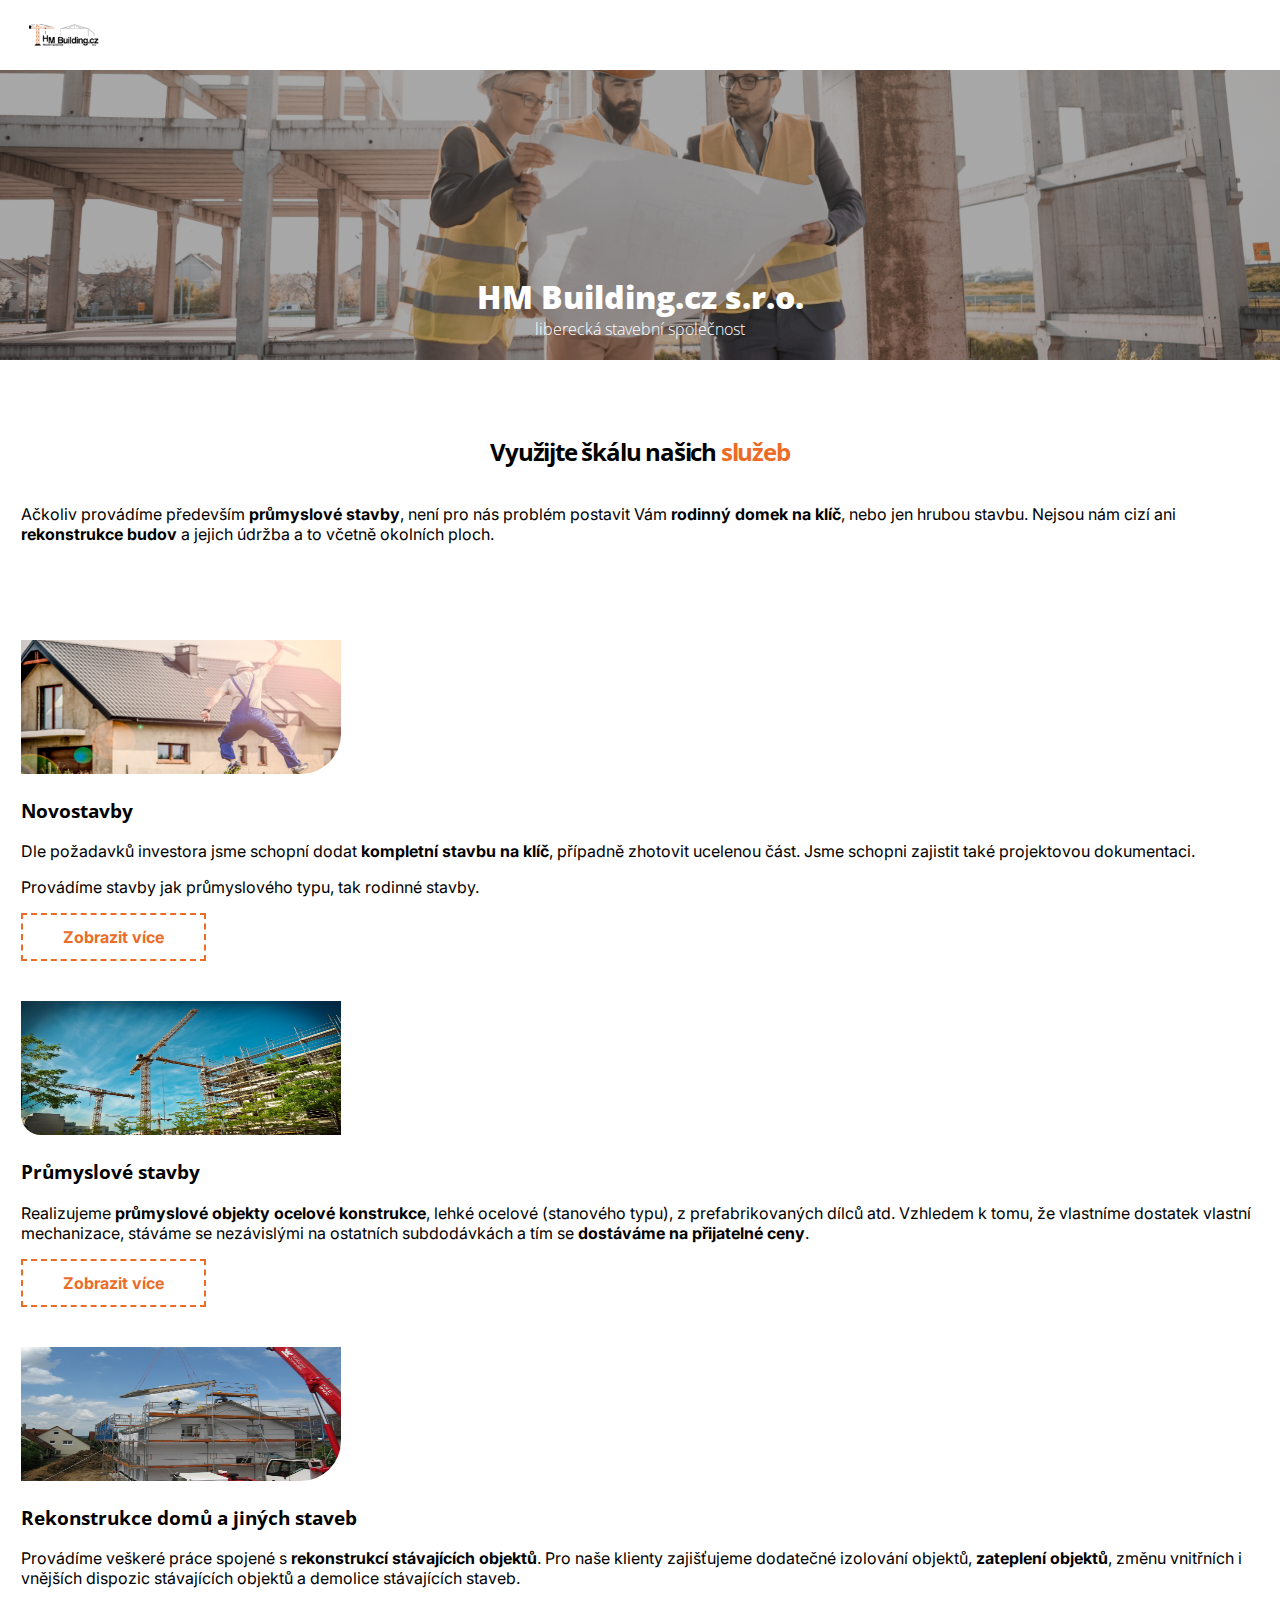
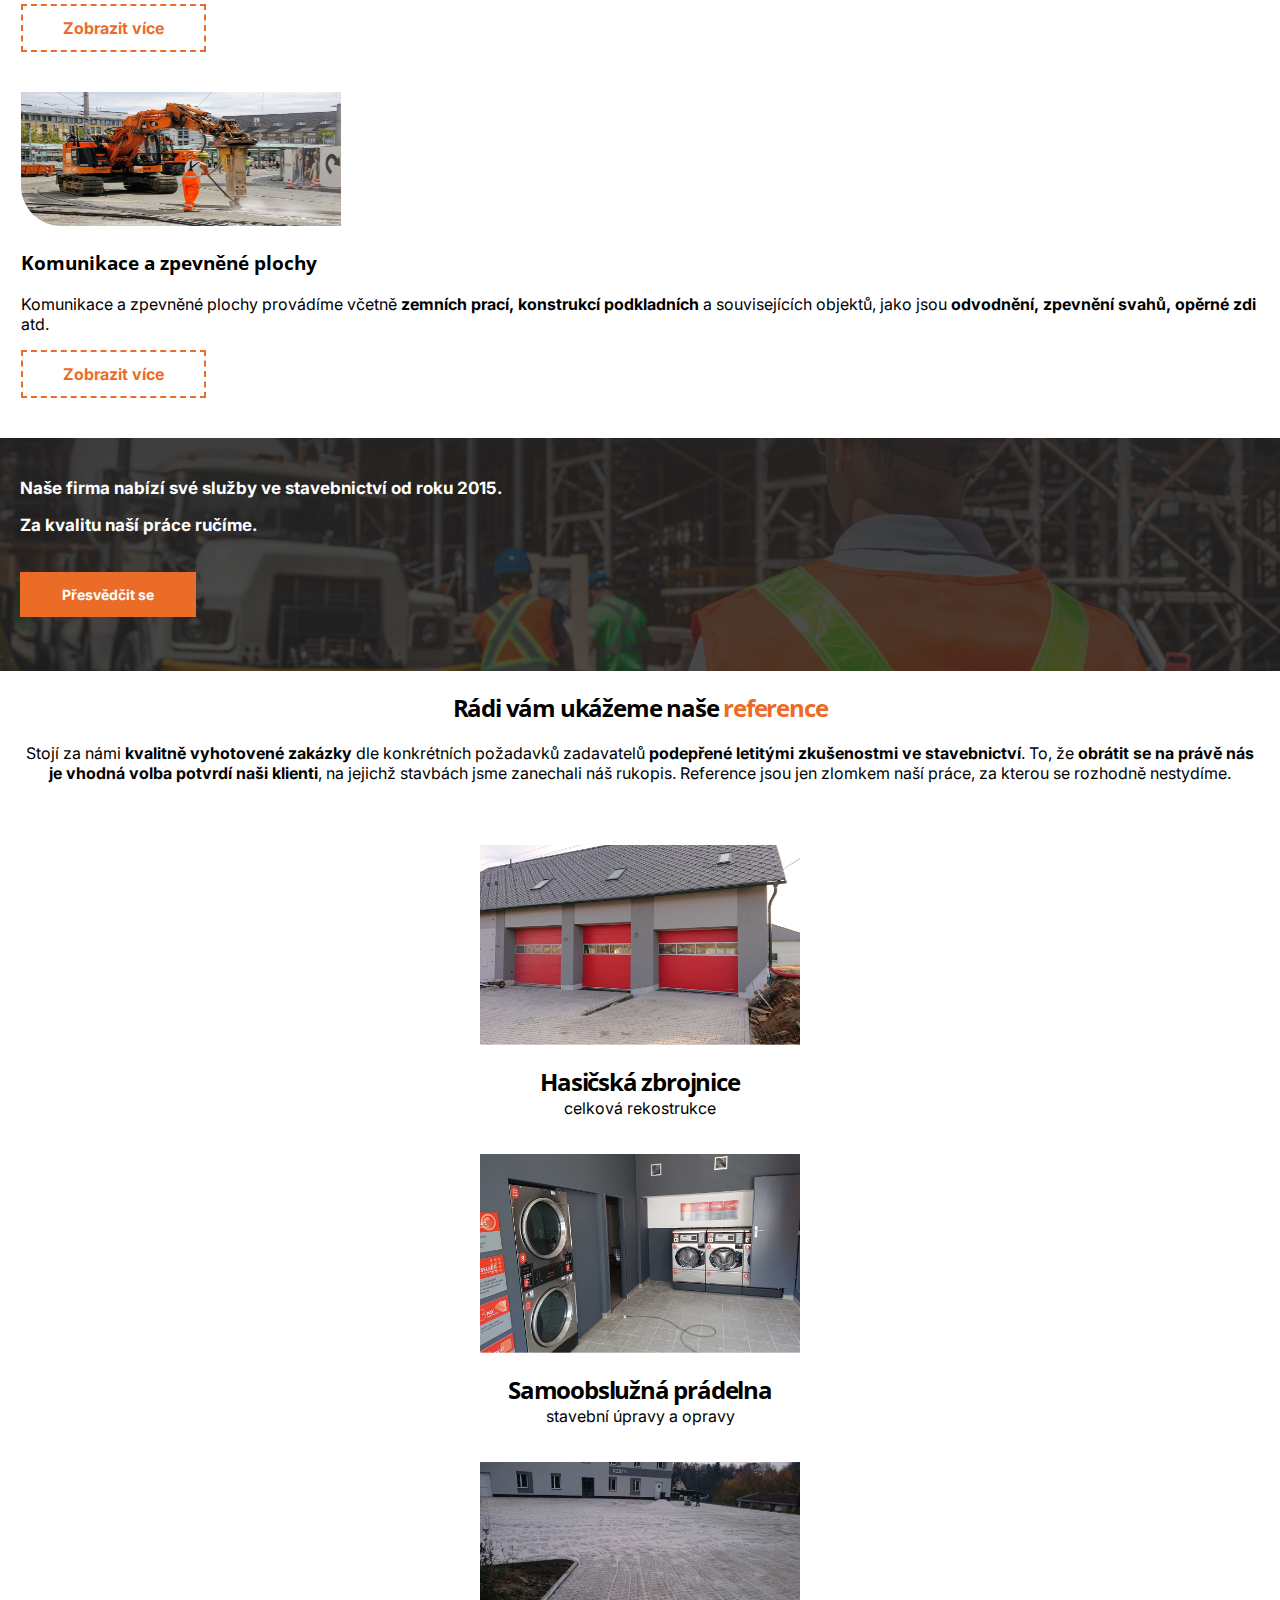
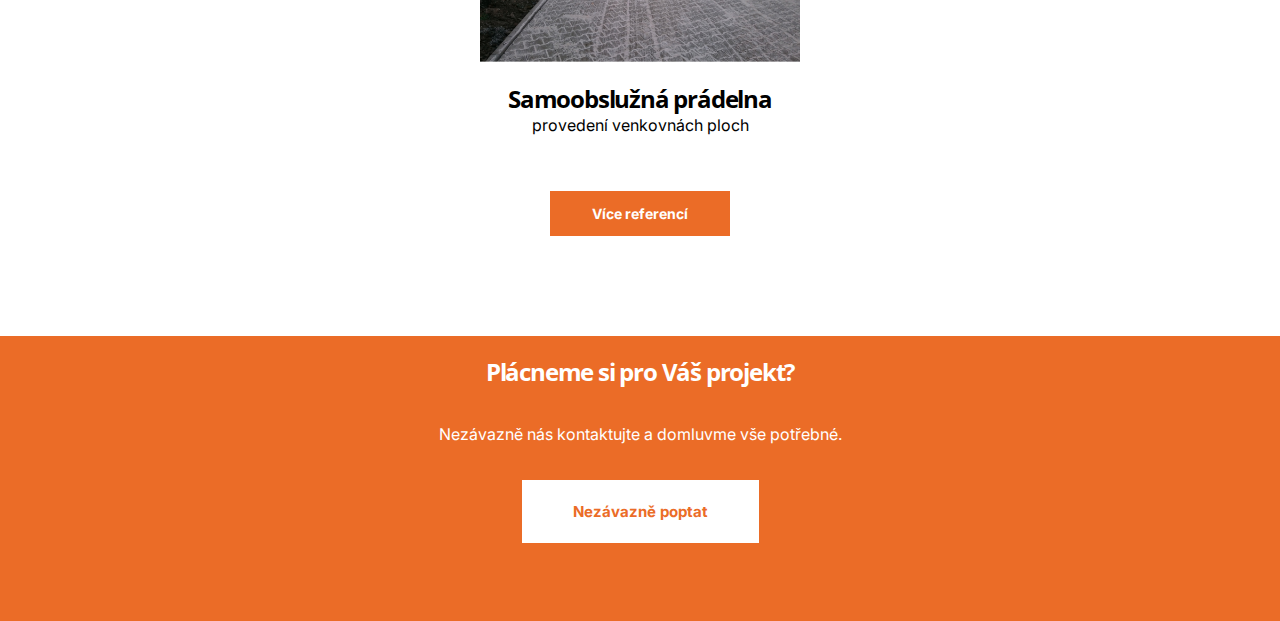
==== index.html @ a20e84b0 "index mobile" ====
<!DOCTYPE html>
<html lang="en">
<head>
    <meta charset="UTF-8">
    <meta http-equiv="X-UA-Compatible" content="IE=edge">
    <meta name="viewport" content="width=device-width, initial-scale=1.0">
    <title>HM Building.cz s.r.o - Domů</title>
    <link rel="preconnect" href="https://fonts.googleapis.com">
    <link rel="preconnect" href="https://fonts.gstatic.com" crossorigin>
    <link href="https://fonts.googleapis.com/css2?family=Inter:wght@400;700&family=Open+Sans:wght@300;400;700;800&display=swap" rel="stylesheet">
    <link rel="stylesheet" href="style/main.css">
</head>
<body>
    <nav class="navbar">
        <ul>
            <li><a href="#">DOMŮ</a></li>
            <li><a href="#">SLUŽBY</a></li>
            <li><a href="#">REFERENCE</a></li>
            <li><a href="#">O NÁS</a></li>
            <li><a href="#">KONTAKT</a></li>
        </ul>
    </nav>
    <header class="home-title">
        <h1>HM Building.cz s.r.o.</h1>
        <p>liberecká stavební společnost</p>
    </header>
    <div class="content-wrapper">
        <div class="introduction">
            <h2>Využijte škálu našich <span style="color:rgba(235, 108, 39, 1)">služeb</h2>
            <p>Ačkoliv provádíme především <strong>průmyslové stavby</strong>, není pro nás problém postavit Vám <strong>rodinný domek na klíč</strong>, nebo jen hrubou stavbu. Nejsou nám cizí ani <strong>rekonstrukce budov</strong> a jejich údržba a to včetně okolních ploch.</p>
        </div>
        <div class="services">
            <div class="services__novostavby">
                <img src="./media/sluzba-novostavby-1200w.jpg" alt="Novostavby">
                <div class="services__text">
                    <h3>Novostavby</h3>
                    <p>Dle požadavků investora jsme schopní dodat <strong>kompletní stavbu na klíč</strong>, případně zhotovit ucelenou část. Jsme schopni zajistit také projektovou dokumentaci.</p>
                    <p>Provádíme stavby jak průmyslového typu, tak rodinné stavby.</p>
                </div>
                <a href="#" class="cta__button--dashed">Zobrazit více</a>
            </div>
            <div class="services__prumyslove">
                <img src="./media/sluzba-prumyslove-stavby-1920w.jpg" alt="Průmyslové stavby">
                <div class="services__text">
                    <h3>Průmyslové stavby</h3>
                    <p>Realizujeme <strong>průmyslové objekty ocelové konstrukce</strong>, lehké ocelové (stanového typu), z prefabrikovaných dílců atd. Vzhledem k tomu, že vlastníme dostatek vlastní mechanizace, stáváme se nezávislými na ostatních subdodávkách a tím se <strong>dostáváme na přijatelné ceny</strong>.</p>
                </div>
                <a href="#" class="cta__button--dashed">Zobrazit více</a>
            </div>
            <div class="services__rekonstrukce">
                <img src="./media/sluzba-rekonstrukce-1920w.jpg" alt="Rekonstrukce domu">
                <div class="services__text">
                    <h3>Rekonstrukce domů a jiných staveb</h3>
                    <p>Provádíme veškeré práce spojené s <strong>rekonstrukcí stávajících objektů</strong>. Pro naše klienty zajišťujeme dodatečné izolování objektů, <strong>zateplení objektů</strong>, změnu vnitřních i vnějších dispozic stávajících objektů a demolice stávajících staveb. </p>
                </div>
                <a href="#" class="cta__button--dashed">Zobrazit více</a>
            </div>
            <div class="services__komunikace">
                <img src="./media/sluzba-komunikace-a-zpevnene-plochy-1200w.jpg" alt="Komunikace">
                <div class="text">
                    <h3>Komunikace a zpevněné plochy</h3>
                    <p>Komunikace a zpevněné plochy provádíme včetně <strong>zemních prací, konstrukcí podkladních</strong> a souvisejících objektů, jako jsou <strong>odvodnění, zpevnění svahů, opěrné zdi</strong> atd.</p>
                </div>
                <a href="#" class="cta__button--dashed">Zobrazit více</a>
            </div>
        </div>
    </div>
    <div class="duvera">
        <p>Naše firma nabízí své služby 
            ve stavebnictví od roku 2015.</p>
        <p>Za kvalitu naší práce ručíme. </p>
        <a href="#" class="cta__button--orange">Přesvědčit se</a>
    </div>
    <div class="reference">
        <div class="reference__text">
            <h2>Rádi vám ukážeme 
                naše <span style="color:rgba(235, 108, 39, 1)">reference</span></h2>
            <p>Stojí za námi <strong>kvalitně vyhotovené zakázky</strong> dle konkrétních požadavků zadavatelů <strong>podepřené letitými zkušenostmi ve stavebnictví</strong>. To, že <strong>obrátit se na právě nás je vhodná volba potvrdí naši klienti</strong>, na jejichž stavbách jsme zanechali náš rukopis. Reference jsou jen zlomkem naší práce, za kterou se rozhodně nestydíme.</p>
        </div>
        <div class="reference__item">
            <img src="./media/reference/reference-hasicska-zbrojnice-600w.jpg" alt="">
            <h2>Hasičská zbrojnice</h2>
            <p>celková rekostrukce</p>
        </div>
        <div class="reference__item">
            <img src="./media/reference/reference-pradelna-600w.jpg" alt="Samoobslužná prádelna">
            <h2>Samoobslužná prádelna</h2>
            <p>stavební úpravy a opravy</p>
        </div>
        <div class="reference__item">
            <img src="./media/reference/reference-plocha-600w.jpg" alt="Venkovní plochy">
            <h2>Samoobslužná prádelna</h2>
            <p>provedení venkovnách ploch</p>
        </div>
        <a href="#" id="btn-reference" class="cta__button--orange">Více referencí</a>
    </div>
    <footer>
        <div class="footer__text">
            <h2>Plácneme si pro Váš projekt?</h2>
            <p>Nezávazně nás kontaktujte a domluvme vše potřebné.</p>
        </div>
        <a href="#" class="cta__button--white">Nezávazně poptat</a>
    </footer>
</body>
</html>
---- style/main.css ----
:root{
    --secondary-color:rgba(235, 108, 39, 1); 
}
body{
    font-family: 'Open Sans', sans-serif;
    margin: 0px;
}
p{
    font-family: 'Inter', sans-serif;
}
h2{
    letter-spacing: -0.05em;
}
nav{
    background: url(../media/logo.png);
    background-repeat: no-repeat;
    background-size: contain;
    position: relative;
    top: 0;
    left: 0;
    right: 0;
    background-color: white;
    margin: 24px 20px 24px 20px;
}

.navbar ul{
    display: flex;
    justify-content: end;
    list-style-type: none;
    margin: 0;
    padding: 0;
}
.navbar ul li a {
    padding-left: 1em;
    display: block;
    text-decoration: none;
    visibility: hidden;
}

.home-title{
    background: linear-gradient(0deg, rgba(36, 36, 36, 0.4), rgba(36, 36, 36, 0.4)), linear-gradient(180deg, rgba(255, 255, 255, 0.1) 0%, rgba(255, 255, 255, 0) 100%), linear-gradient(180deg, #42332A 0%, rgba(255, 255, 255, 0) 100%),url(../media/pageheader-1920w.jpg);
    background-blend-mode: normal, normal, hue, normal;
    background-size: cover;
    background-repeat: no-repeat;
    background-position: center;
    height:270px;
    display: flex;
    justify-content: end;
    align-items: center;
    color: white;
    flex-direction: column;
    padding-bottom: 20px;
}
.home-title >h1{
    font-weight: 800;
    margin:0px;
}
.home-title >p{
    font-family: 'Open Sans', sans-serif;
    font-weight: 300;
    margin:0px;
}
.content-wrapper{
    margin:0 21px 0 21px;
}
.introduction{
    display: flex;
    align-items: center;
    flex-direction: column;
    padding-top:55px;
    padding-bottom:80px;
}
.introduction > h2{
    margin-bottom: 20px;
}
.services > div > img{
    width: 320px;
    height: 134px;
}
.services__novostavby > img{
    border-radius: 0px 0px 40px 0px;
}
.services__prumyslove > img{
    border-radius: 0px 0px 0px 20px;
}
.services__rekonstrukce > img{
    border-radius: 0px 0px 40px 0px;
}
.services__komunikace > img{
    border-radius: 0px 0px 0px 40px;
}
.cta__button--dashed{
    border: 2px dashed var(--secondary-color);
    color: var(--secondary-color);
    font-family:'Inter', sans-serif;
    font-weight: 700;
    display: inline-block;
    text-align: center;
    text-decoration: none;
    padding: 12px 40px;
    margin-bottom: 40px;
}
.duvera{
    background:linear-gradient(0deg, rgba(36, 36, 36, 0.8), rgba(36, 36, 36, 0.8)), linear-gradient(180deg, rgba(66, 51, 42, 0.4) 0%, rgba(255, 255, 255, 0) 100%),url(../media/background-CTAblock-4460w.jpg);
    color: white;
    background-position: center;
    background-repeat: no-repeat;
    background-size: cover;
    height: 190px;
    font-weight: 700;
    padding: 23px 20px 20px 20px;
    font-size: 17px;
}
.reference > div >img{
    width: 320px;
}
.cta__button--orange{
    border: 2px solid var(--secondary-color);
    background-color: var(--secondary-color);
    color: white;
    font-family:'Inter', sans-serif;
    font-weight: 700;
    display: inline-block;
    text-decoration: none;
    padding: 12px 40px;
    margin-bottom: 21px;
    margin-top: 20px;
    font-size:14px;
}
.reference{
    margin:0 21px 0 21px;
    text-align: center;
}
.reference__text{
    margin-bottom: 62px;
}
.reference__item{
    display: flex;
    justify-content: end;
    align-items: center;
    flex-direction: column;
    padding-bottom: 20px;
}
.reference__item >h2{
    margin-bottom: 0px;
}
.reference__item >p{
    margin-top: 0px;
}
#btn-reference{
/*vycentrovat*/
    margin-bottom: 100px;
}
footer{
    background-color: var(--secondary-color);
    color:white;
    height: 285px;
    text-align: center;
}
.footer__text{
    display: flex;
    justify-content: center;
    align-content: center;
    flex-direction: column;
}
.cta__button--white{
    border: 2px solid white;
    background-color: white;
    color: var(--secondary-color);
    font-family:'Inter', sans-serif;
    font-weight: 700;
    display: inline-block;
    text-decoration: none;
    padding: 20px 49px;
    margin-bottom: 21px;
    margin-top: 20px;
    font-size:15px;
}
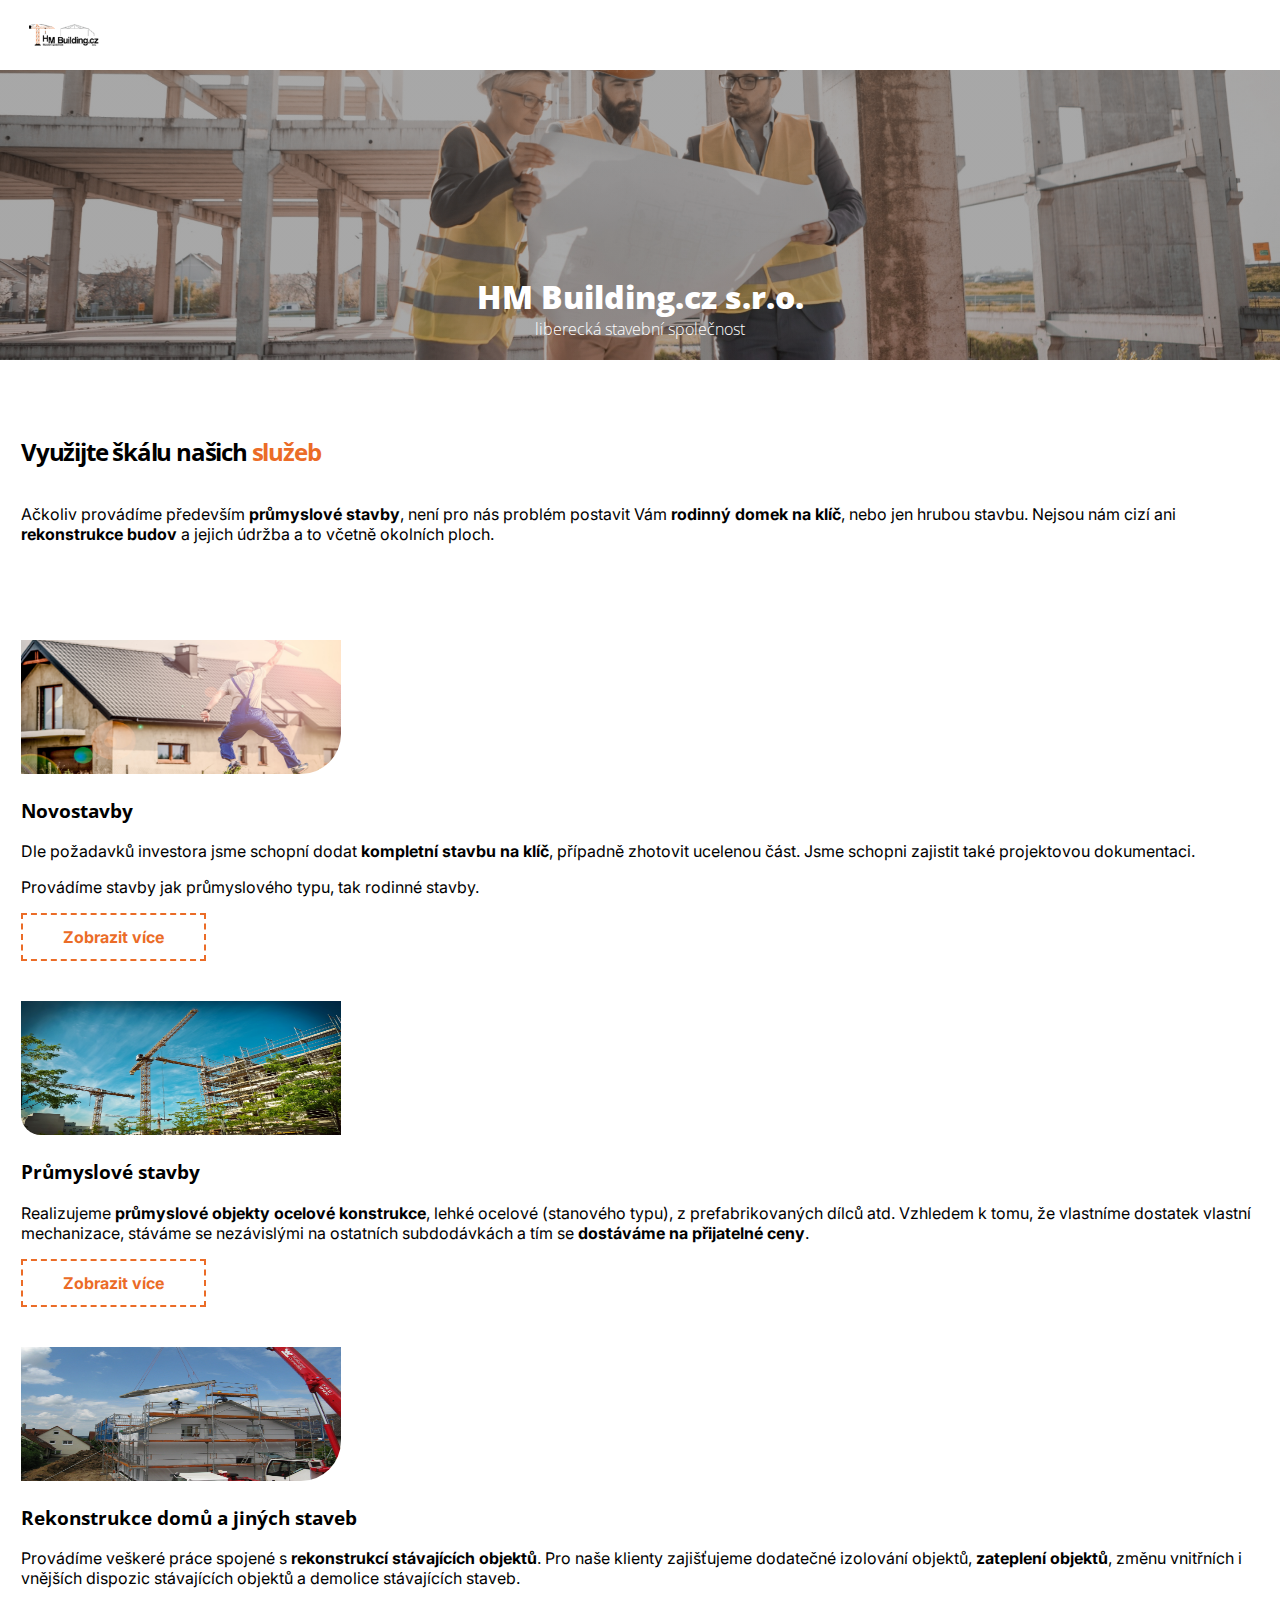
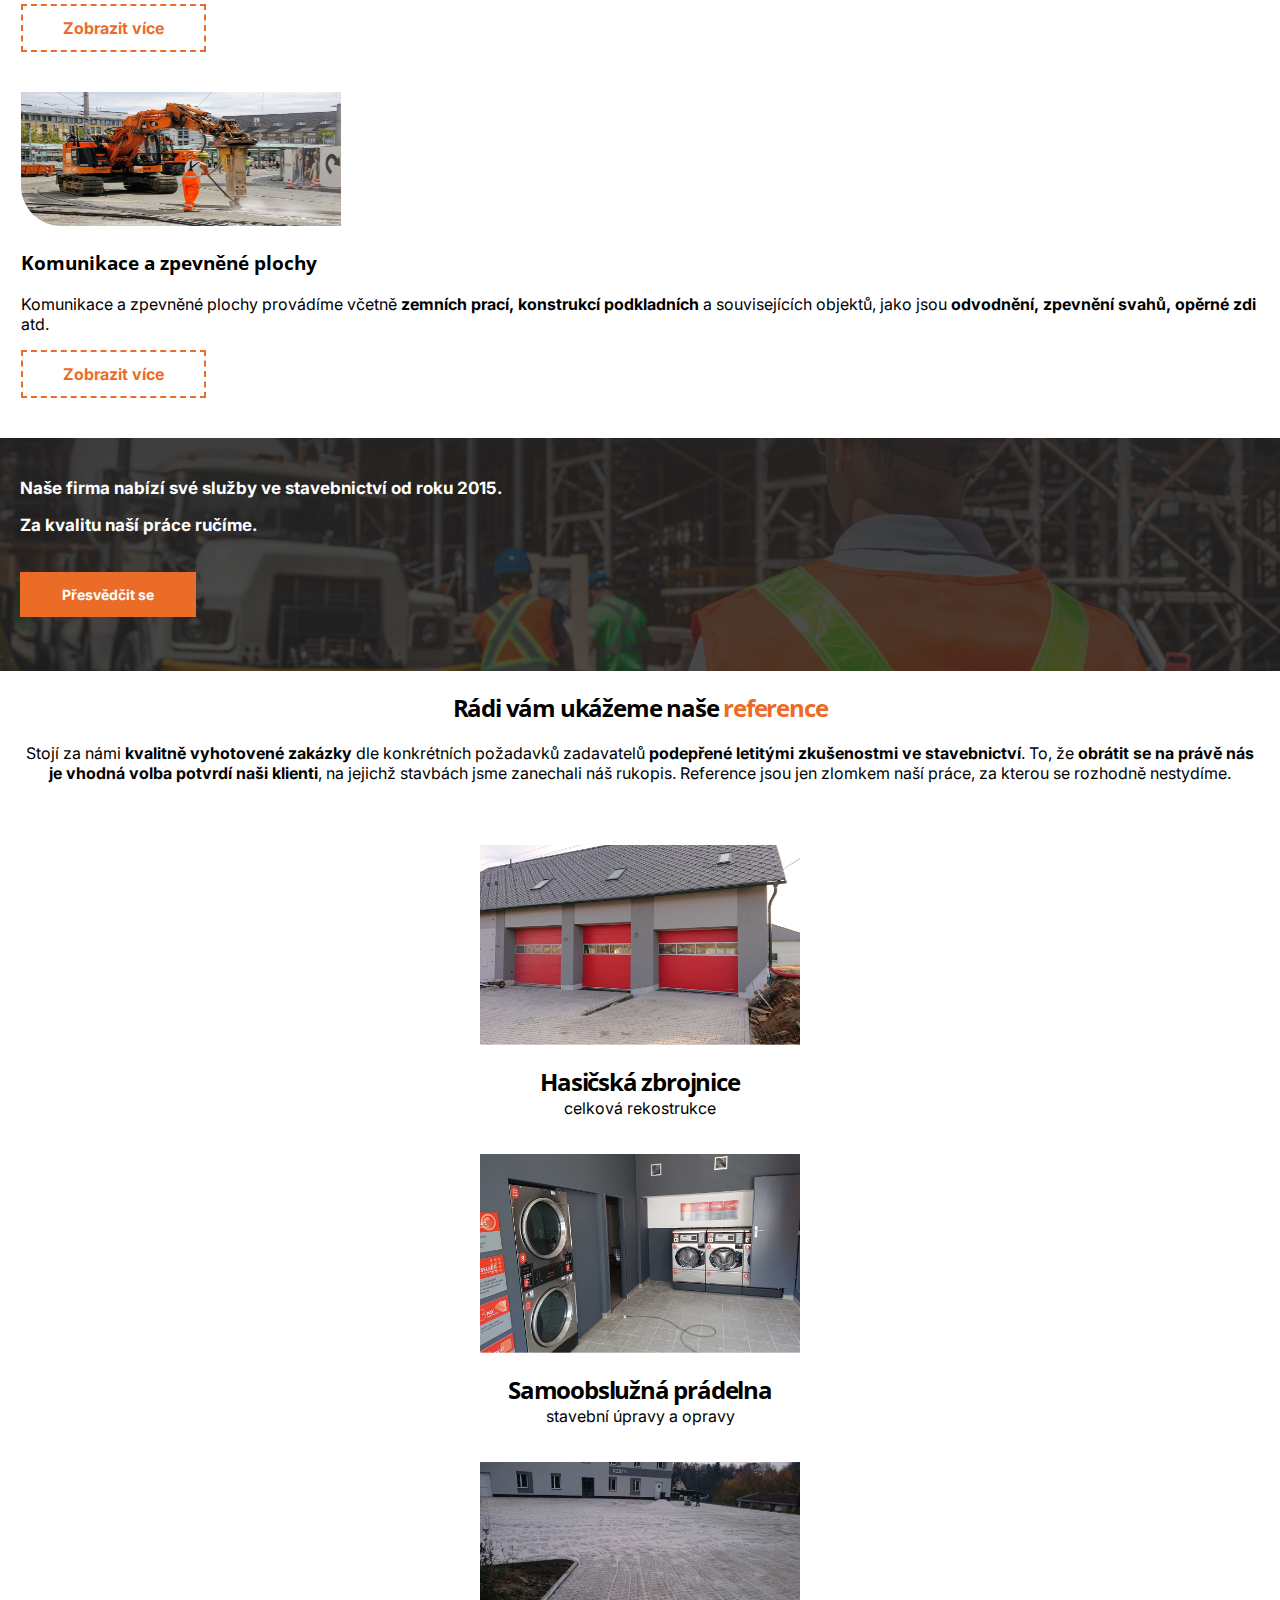
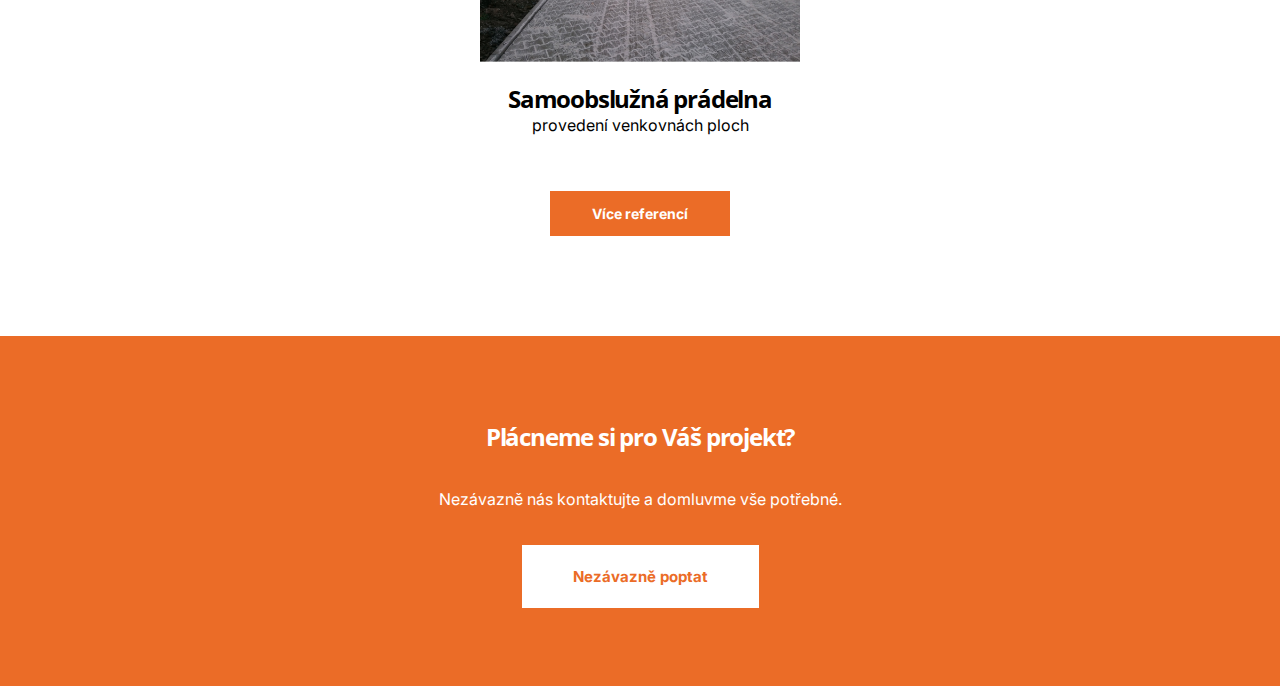
==== commit feaad721: "web2" ====
--- a/index.html
+++ b/index.html
@@ -13,10 +13,10 @@
 <body>
     <nav class="navbar">
         <ul>
-            <li><a href="#">DOMŮ</a></li>
-            <li><a href="#">SLUŽBY</a></li>
+            <li><a href="index.html">DOMŮ</a></li>
+            <li><a href="novostavby.html">SLUŽBY</a></li>
             <li><a href="#">REFERENCE</a></li>
-            <li><a href="#">O NÁS</a></li>
+            <li><a href="aboutus.html">O NÁS</a></li>
             <li><a href="#">KONTAKT</a></li>
         </ul>
     </nav>
--- a/style/main.css
+++ b/style/main.css
@@ -65,7 +65,6 @@
 }
 .introduction{
     display: flex;
-    align-items: center;
     flex-direction: column;
     padding-top:55px;
     padding-bottom:80px;
@@ -148,7 +147,6 @@
     margin-top: 0px;
 }
 #btn-reference{
-/*vycentrovat*/
     margin-bottom: 100px;
 }
 footer{
@@ -156,6 +154,10 @@
     color:white;
     height: 285px;
     text-align: center;
+    padding-top: 65px;
+}
+footer > h2{
+    font-size: 22px;
 }
 .footer__text{
     display: flex;
@@ -175,4 +177,23 @@
     margin-bottom: 21px;
     margin-top: 20px;
     font-size:15px;
+}
+.list{
+    padding-left: 0px;
+    margin: 21px;
+    list-style: none;
+}
+.list > li::before{
+    content: "\2022";  
+    color: var(--secondary-color);  
+    display: inline-block;
+    align-items: center; 
+    width: 1em; 
+    margin-left: -1em;
+    font-size: 20px;
+}
+@media screen and (min-width:1920px) {
+    .navbar ul li a{
+        visibility: visible;
+    } 
 }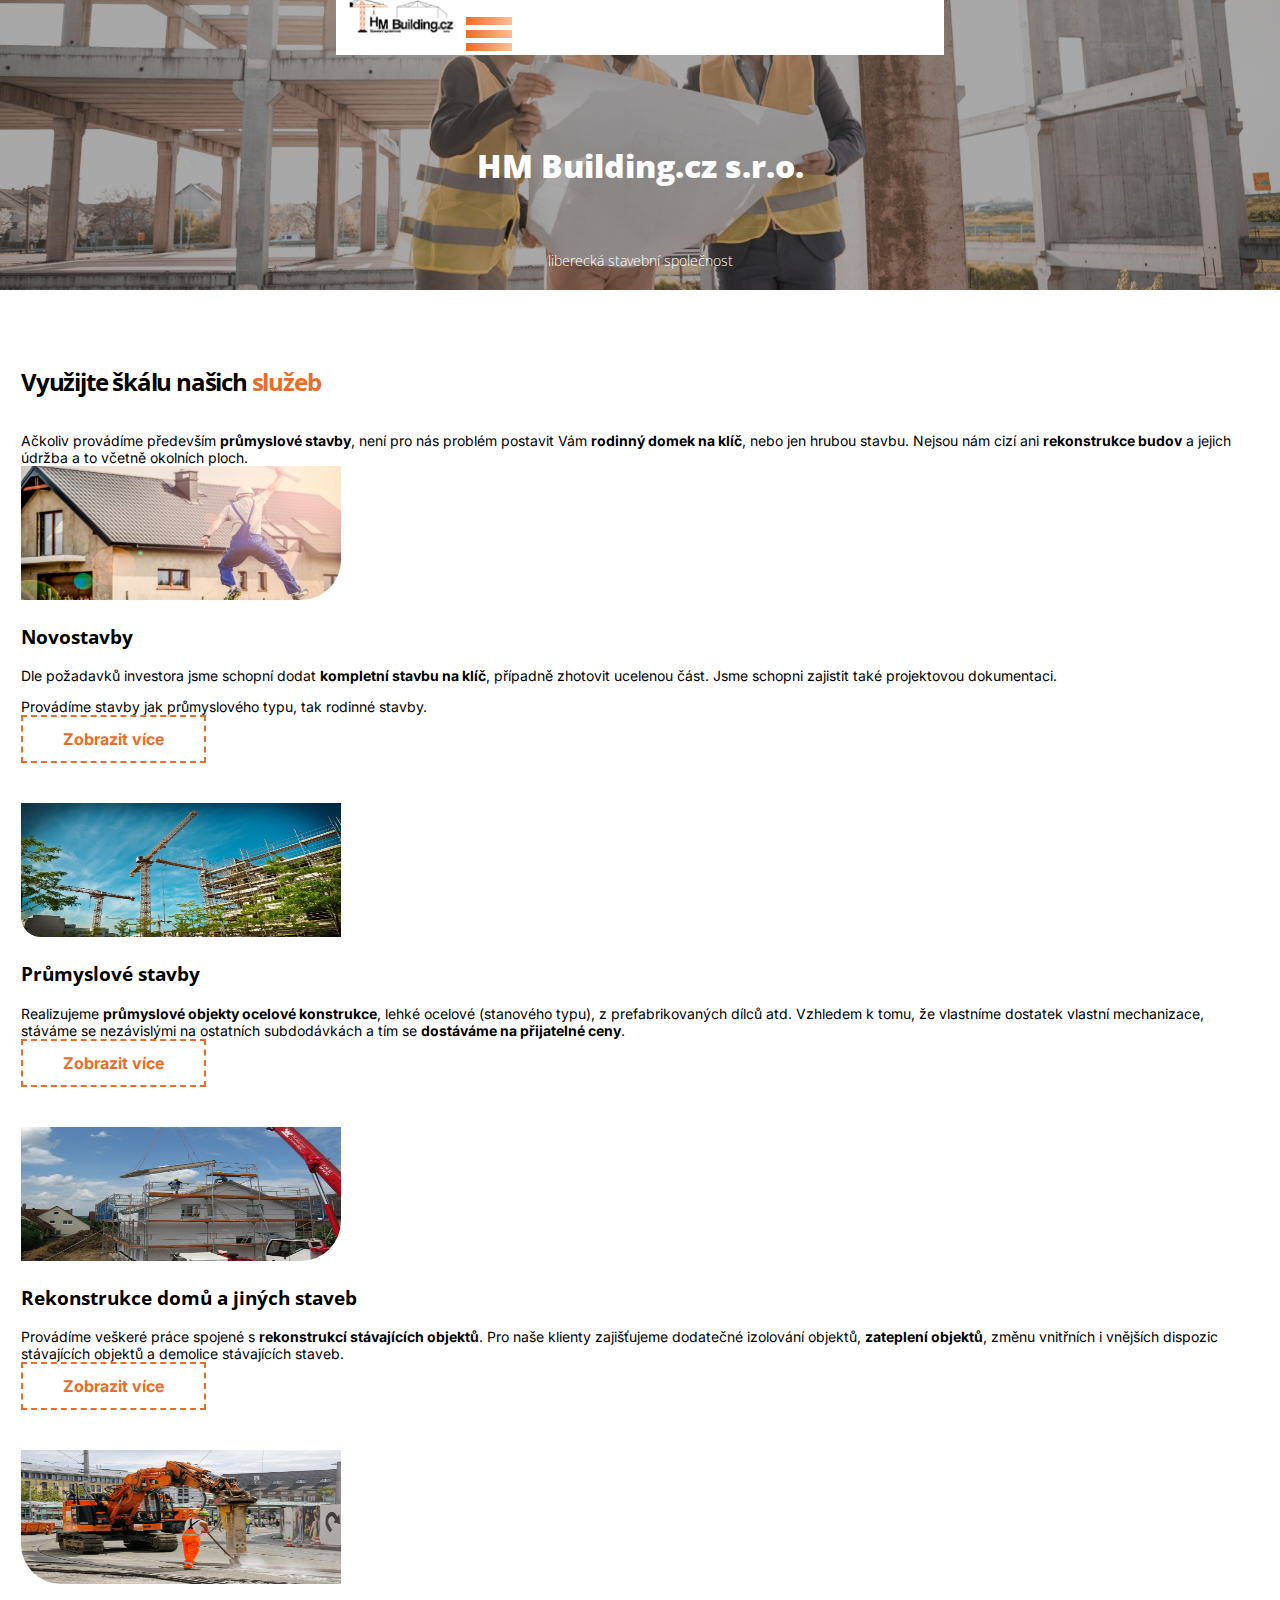
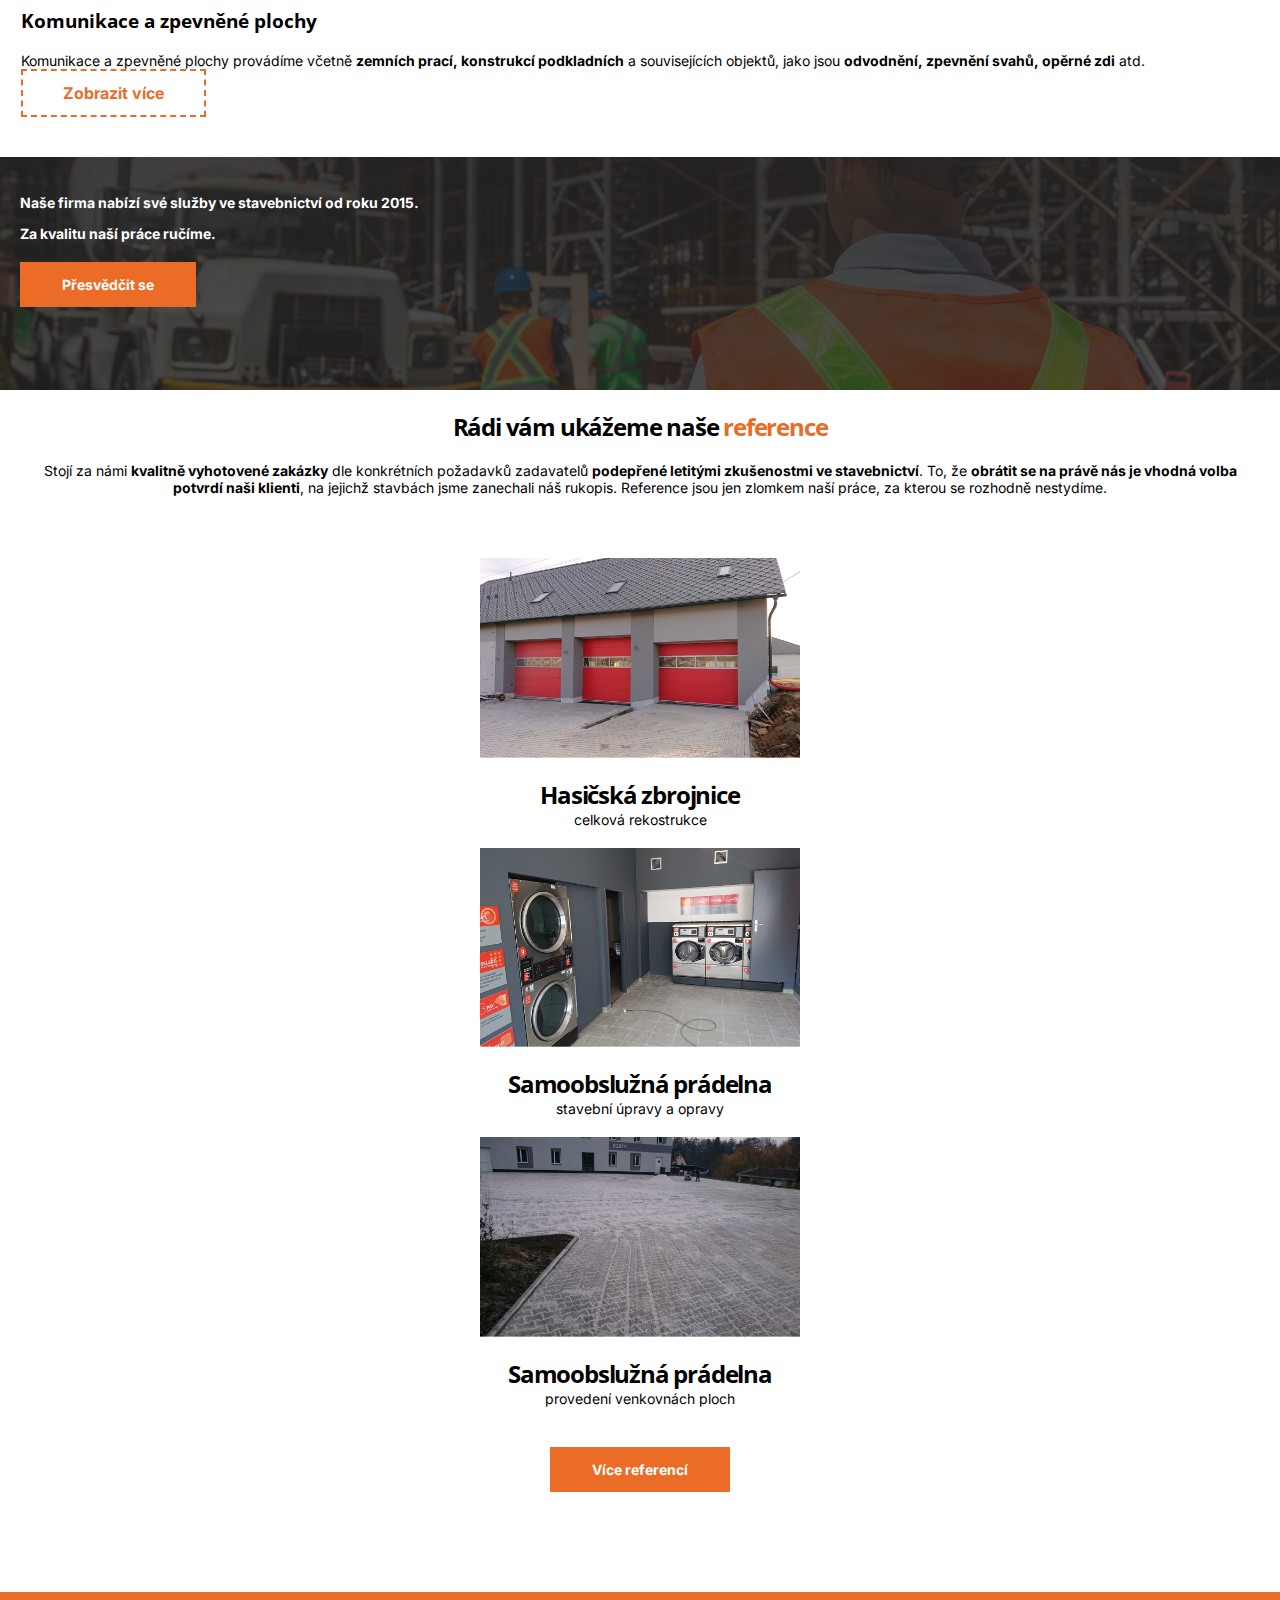
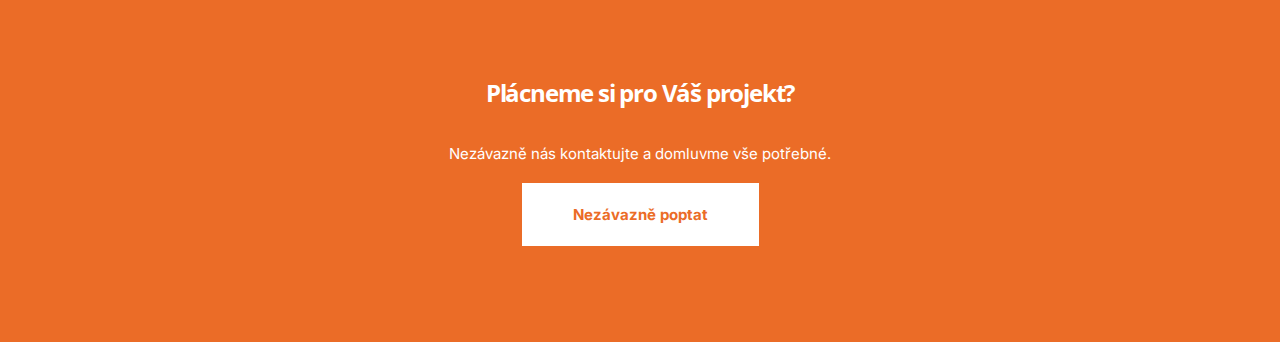
==== commit 7c6711a3: "contacts" ====
--- a/index.html
+++ b/index.html
@@ -10,17 +10,31 @@
     <link href="https://fonts.googleapis.com/css2?family=Inter:wght@400;700&family=Open+Sans:wght@300;400;700;800&display=swap" rel="stylesheet">
     <link rel="stylesheet" href="style/main.css">
 </head>
+<script>
+    const hamburgerButtons = document.querySelectorAll(".hamburger-menu");
+    for (const btn of hamburgerButtons) {
+        btn.onclick = (event) => {
+            const menus = document.querySelectorAll(".hamburger-menu-list");
+            for (const menu of menus) {
+                menu.classList.toggle("navbar__menu--hidden");
+            }
+        }
+    }
+</script>
 <body>
-    <nav class="navbar">
-        <ul>
-            <li><a href="index.html">DOMŮ</a></li>
-            <li><a href="novostavby.html">SLUŽBY</a></li>
-            <li><a href="#">REFERENCE</a></li>
-            <li><a href="aboutus.html">O NÁS</a></li>
-            <li><a href="#">KONTAKT</a></li>
-        </ul>
-    </nav>
     <header class="home-title">
+        <nav class="navbar">
+            <ul>
+                <a href="./index.html" class="navbar__logo"><img src="./media/logo.png" alt="logo" width="130px"></a>
+                <div class="navbar__hamburger"><a class="hamburger-menu" href="javascript:void(0)">menu</a></div>
+                <menu class="navbar__menu hamburger-menu-list navbar__menu--hidden"></menu>
+                <li><a href="index.html">DOMŮ</a></li>
+                <li><a href="novostavby.html">SLUŽBY</a></li>
+                <li><a href="#">REFERENCE</a></li>
+                <li><a href="aboutus.html">O NÁS</a></li>
+                <li><a href="kontakt.html">KONTAKT</a></li>
+            </ul>
+        </nav>
         <h1>HM Building.cz s.r.o.</h1>
         <p>liberecká stavební společnost</p>
     </header>
--- a/style/main.css
+++ b/style/main.css
@@ -7,20 +7,41 @@
 }
 p{
     font-family: 'Inter', sans-serif;
+    margin-bottom: 0px;
+    font-size: 14px;
+}
+a{
+    text-decoration: none;
+    color:inherit;
 }
 h2{
     letter-spacing: -0.05em;
 }
 nav{
-    background: url(../media/logo.png);
-    background-repeat: no-repeat;
-    background-size: contain;
-    position: relative;
+   position: relative;
     top: 0;
     left: 0;
     right: 0;
     background-color: white;
-    margin: 24px 20px 24px 20px;
+    margin: 0px 20px 24px 20px;
+}
+@media (max-width: 768px) {
+    .navbar__menu--hidden {
+       display: none;
+    }
+}
+/* hamburger menu */
+.hamburger-menu {
+color: inherit;
+display: flex;
+flex-direction: column;
+align-items: center;
+text-transform: uppercase;
+text-decoration: none;
+font-size: 0.75em;
+}
+.hamburger-menu::after {
+content: url(../media/hamburger.svg);
 }
 
 .navbar ul{
@@ -45,7 +66,7 @@
     background-position: center;
     height:270px;
     display: flex;
-    justify-content: end;
+    justify-content: space-between;
     align-items: center;
     color: white;
     flex-direction: column;
@@ -67,7 +88,6 @@
     display: flex;
     flex-direction: column;
     padding-top:55px;
-    padding-bottom:80px;
 }
 .introduction > h2{
     margin-bottom: 20px;
@@ -156,6 +176,9 @@
     text-align: center;
     padding-top: 65px;
 }
+.article{
+    padding-bottom: 50px;
+}
 footer > h2{
     font-size: 22px;
 }
@@ -164,6 +187,9 @@
     justify-content: center;
     align-content: center;
     flex-direction: column;
+}
+.footer__text > p{
+    font-size: 15px;
 }
 .cta__button--white{
     border: 2px solid white;
@@ -181,6 +207,7 @@
 .list{
     padding-left: 0px;
     margin: 21px;
+    margin-top: 11px;
     list-style: none;
 }
 .list > li::before{
@@ -191,6 +218,65 @@
     width: 1em; 
     margin-left: -1em;
     font-size: 20px;
+}
+.list--end{
+    padding-bottom: 90px;
+}
+.map > img{
+    max-width: 360px;
+}
+.form{
+    margin:0 21px 0 21px;
+}
+.form > p{
+    font-size:14px;
+}
+.contacts{
+    color:var(--secondary-color);
+    margin-bottom: 50px;
+}
+.contacts > p{
+    display: flex;
+    align-items: center;
+}
+.contacts--number::before{
+    display:inline-block;
+    height:30px;
+    width:30px;
+    content: " ";
+    background: url(../media/icons/call_24px_outlined.svg) no-repeat;
+    background-position: center;
+    background-size: 20px;
+    border: var(--secondary-color) solid 2px;
+    border-radius: 50%;
+    background-color: var(--secondary-color);
+    margin-right:16px;
+}
+.contacts--email::before{
+    display:inline-block;
+    height:30px;
+    width:30px;
+    content: " ";
+    background: url(../media/icons/email_24px_outlined.svg) no-repeat;
+    background-position: center;
+    background-size: 20px;
+    border: var(--secondary-color) solid 2px;
+    border-radius: 50%;
+    background-color: var(--secondary-color);
+    margin-right:16px;
+}
+.contacts--location::before{
+    display:inline-block;
+    height:30px;
+    width:30px;
+    content: " ";
+    background: url(../media/icons/location_on_24px_outlined.svg) no-repeat;
+    background-position: center;
+    background-size: 20px;
+    border: var(--secondary-color) solid 2px;
+    border-radius: 50%;
+    background-color: var(--secondary-color);
+    margin-right:16px;
 }
 @media screen and (min-width:1920px) {
     .navbar ul li a{
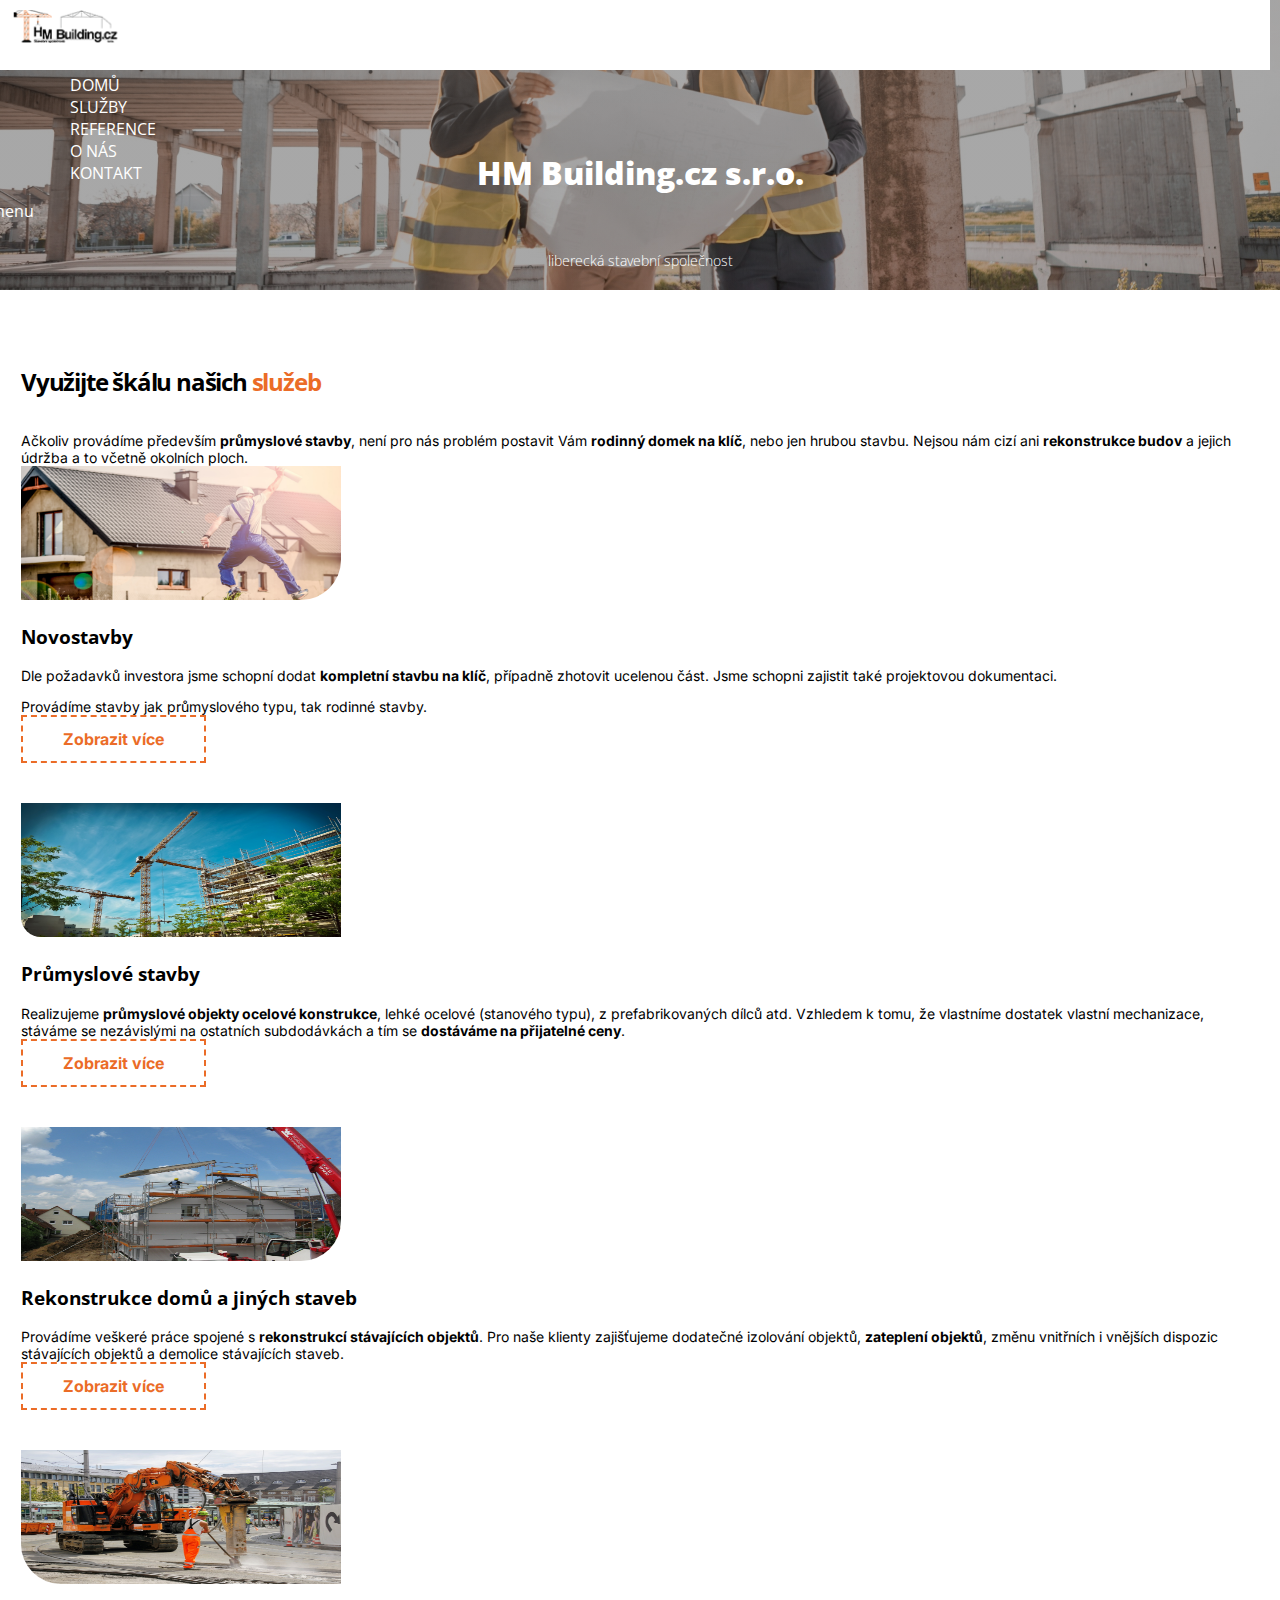
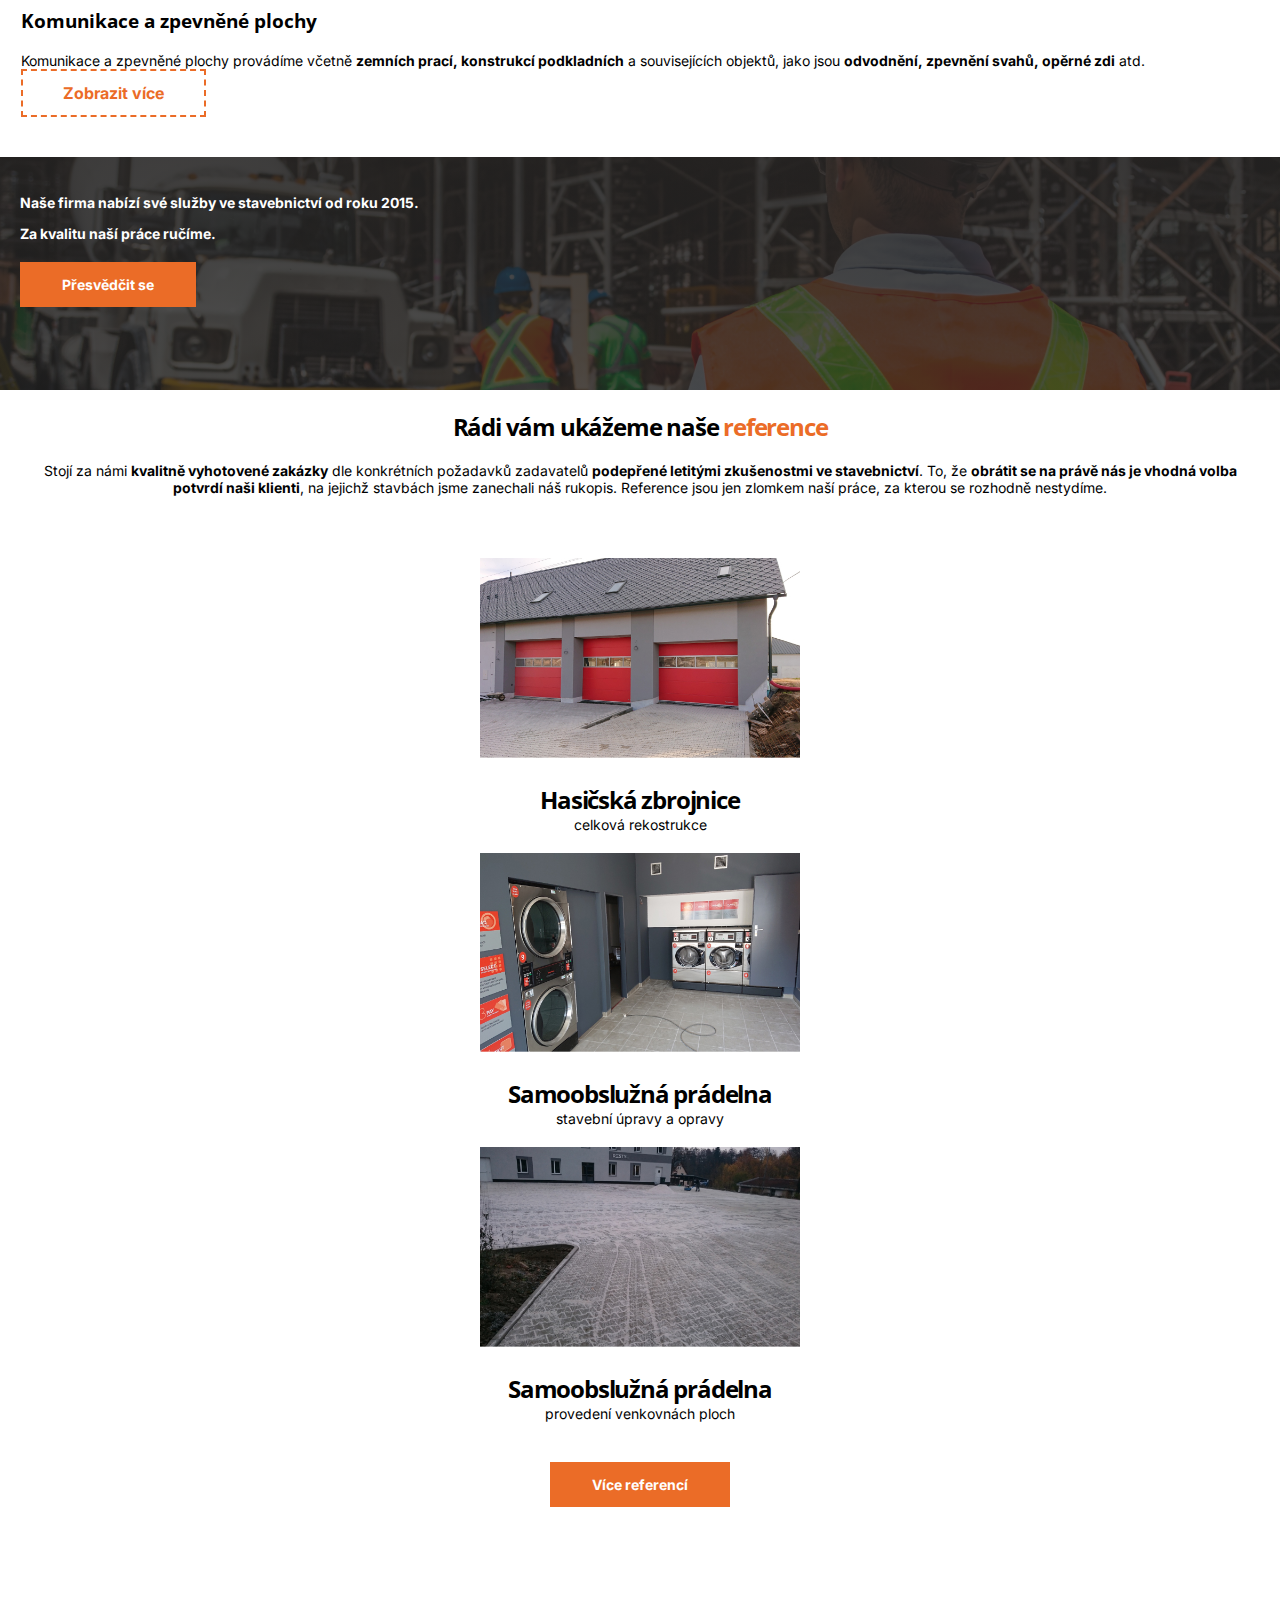
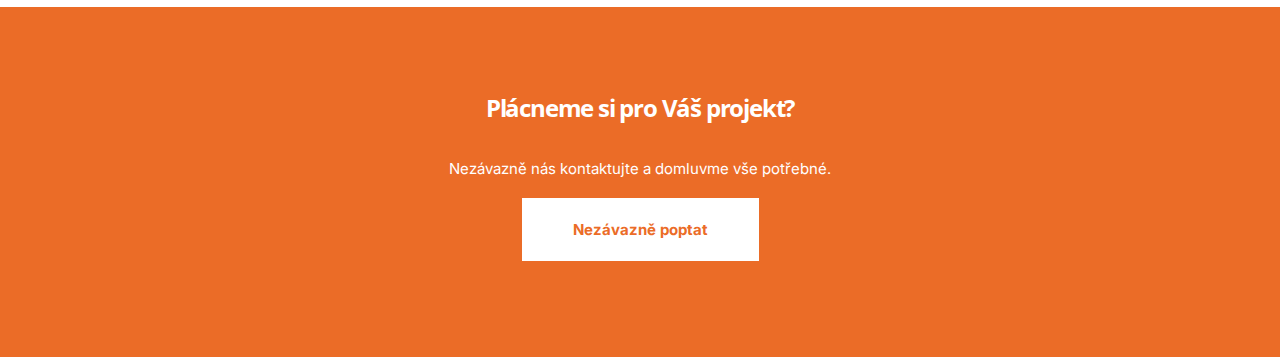
==== commit 9bcd91f5: "mobile done?" ====
--- a/index.html
+++ b/index.html
@@ -24,16 +24,17 @@
 <body>
     <header class="home-title">
         <nav class="navbar">
-            <ul>
-                <a href="./index.html" class="navbar__logo"><img src="./media/logo.png" alt="logo" width="130px"></a>
-                <div class="navbar__hamburger"><a class="hamburger-menu" href="javascript:void(0)">menu</a></div>
-                <menu class="navbar__menu hamburger-menu-list navbar__menu--hidden"></menu>
-                <li><a href="index.html">DOMŮ</a></li>
-                <li><a href="novostavby.html">SLUŽBY</a></li>
-                <li><a href="#">REFERENCE</a></li>
-                <li><a href="aboutus.html">O NÁS</a></li>
-                <li><a href="kontakt.html">KONTAKT</a></li>
-            </ul>
+            <a href="./index.html" class="navbar__logo"><img src="./media/logo.png" alt="domů" width="130px"></a>
+            <menu class="navbar__menu hamburger-menu-hidden navbar__menu--hidden">
+                <ul>
+                    <li><a href="index.html">DOMŮ</a></li>
+                    <li><a href="novostavby.html">SLUŽBY</a></li>
+                    <li><a href="reference.html">REFERENCE</a></li>
+                    <li><a href="aboutus.html">O NÁS</a></li>
+                    <li><a href="kontakt.html">KONTAKT</a></li>
+                </ul>
+            </menu>
+            <a class="hamburger" href="javascript:void(0)">menu</a>
         </nav>
         <h1>HM Building.cz s.r.o.</h1>
         <p>liberecká stavební společnost</p>
@@ -51,7 +52,7 @@
                     <p>Dle požadavků investora jsme schopní dodat <strong>kompletní stavbu na klíč</strong>, případně zhotovit ucelenou část. Jsme schopni zajistit také projektovou dokumentaci.</p>
                     <p>Provádíme stavby jak průmyslového typu, tak rodinné stavby.</p>
                 </div>
-                <a href="#" class="cta__button--dashed">Zobrazit více</a>
+                <a href="novostavby.html" class="cta__button--dashed">Zobrazit více</a>
             </div>
             <div class="services__prumyslove">
                 <img src="./media/sluzba-prumyslove-stavby-1920w.jpg" alt="Průmyslové stavby">
@@ -92,21 +93,21 @@
             <p>Stojí za námi <strong>kvalitně vyhotovené zakázky</strong> dle konkrétních požadavků zadavatelů <strong>podepřené letitými zkušenostmi ve stavebnictví</strong>. To, že <strong>obrátit se na právě nás je vhodná volba potvrdí naši klienti</strong>, na jejichž stavbách jsme zanechali náš rukopis. Reference jsou jen zlomkem naší práce, za kterou se rozhodně nestydíme.</p>
         </div>
         <div class="reference__item">
-            <img src="./media/reference/reference-hasicska-zbrojnice-600w.jpg" alt="">
+            <a href="./reference/hasic.html"><img src="./media/reference/reference-hasicska-zbrojnice-600w.jpg" alt="Hasičská zbrojnice"></a>
             <h2>Hasičská zbrojnice</h2>
             <p>celková rekostrukce</p>
         </div>
         <div class="reference__item">
-            <img src="./media/reference/reference-pradelna-600w.jpg" alt="Samoobslužná prádelna">
+            <a href="./reference/pradelna.html"><img src="./media/reference/reference-pradelna-600w.jpg" alt="Samoobslužná prádelna"></a>
             <h2>Samoobslužná prádelna</h2>
             <p>stavební úpravy a opravy</p>
         </div>
         <div class="reference__item">
-            <img src="./media/reference/reference-plocha-600w.jpg" alt="Venkovní plochy">
+            <a><img src="./media/reference/reference-plocha-600w.jpg" alt="Venkovní plochy"></a>
             <h2>Samoobslužná prádelna</h2>
             <p>provedení venkovnách ploch</p>
         </div>
-        <a href="#" id="btn-reference" class="cta__button--orange">Více referencí</a>
+        <a href="reference.html" id="btn-reference" class="cta__button--orange">Více referencí</a>
     </div>
     <footer>
         <div class="footer__text">
--- a/style/main.css
+++ b/style/main.css
@@ -18,46 +18,80 @@
     letter-spacing: -0.05em;
 }
 nav{
-   position: relative;
+    position: relative;
     top: 0;
     left: 0;
     right: 0;
     background-color: white;
-    margin: 0px 20px 24px 20px;
-}
-@media (max-width: 768px) {
-    .navbar__menu--hidden {
-       display: none;
+    margin: 0px 20px 24px 0px;
+    height: 70px;
+    width: 100%;
+}
+img{
+    width: 100%;
+}
+menu li{
+    color:white;
+    list-style-type: none;
+}
+.navbar__logo>img{
+    margin: 10px;
+    width: 130px;
+}
+/*menu{
+    margin-top: 0px;
+    position: absolute;
+    display: flex;
+    left:0;
+    right: 0;
+    top:100%;
+    flex-direction: column;
+    list-style-type: none;
+    background-color: var(--secondary-color);
+}
+menu::after{
+    content:" ";
+    position: absolute;
+    right:0;
+    top:0;
+    width: 0;
+    height: 0;
+    margin-right: calc((46px - 25px) / 2);
+    transform: translateY(-100%);
+    border: 12.5px solid white;
+    border-bottom-color: var(--secondary-color);
+    border-bottom-style: solid;
+    border-bottom-width: 25px;
+    border-top:none;
+}
+menu a{
+    text-decoration: underline;
+}
+.hamburger{
+    display: inline-block;
+    flex-direction: column;
+    color:black;
+    width:50px;
+    float: right;
+    
+}
+
+.hamburger::after{
+    content: url(../media/hamburger.svg);
+}
+@media screen and (max-width: 832px) {
+    menu{
+        display:block;
     }
-}
-/* hamburger menu */
-.hamburger-menu {
-color: inherit;
-display: flex;
-flex-direction: column;
-align-items: center;
-text-transform: uppercase;
-text-decoration: none;
-font-size: 0.75em;
-}
-.hamburger-menu::after {
-content: url(../media/hamburger.svg);
-}
-
-.navbar ul{
-    display: flex;
-    justify-content: end;
-    list-style-type: none;
-    margin: 0;
-    padding: 0;
-}
-.navbar ul li a {
-    padding-left: 1em;
-    display: block;
-    text-decoration: none;
-    visibility: hidden;
-}
-
+    .hamburger-menu-hidden{
+        z-index: -1;
+    }
+}
+@media screen and(min-width:840px) {
+    .hamburger-menu-hidden{
+        display: none;
+    }
+}*/
 .home-title{
     background: linear-gradient(0deg, rgba(36, 36, 36, 0.4), rgba(36, 36, 36, 0.4)), linear-gradient(180deg, rgba(255, 255, 255, 0.1) 0%, rgba(255, 255, 255, 0) 100%), linear-gradient(180deg, #42332A 0%, rgba(255, 255, 255, 0) 100%),url(../media/pageheader-1920w.jpg);
     background-blend-mode: normal, normal, hue, normal;
@@ -130,7 +164,7 @@
     padding: 23px 20px 20px 20px;
     font-size: 17px;
 }
-.reference > div >img{
+.reference > div >a>img{
     width: 320px;
 }
 .cta__button--orange{
@@ -159,6 +193,10 @@
     align-items: center;
     flex-direction: column;
     padding-bottom: 20px;
+}
+.reference--main{
+    margin-top: 64px;
+    margin-bottom: 90px;
 }
 .reference__item >h2{
     margin-bottom: 0px;
@@ -278,6 +316,16 @@
     background-color: var(--secondary-color);
     margin-right:16px;
 }
+.grid-field{
+    margin-top: 35px;
+    margin-bottom:70px ;
+    display: grid;
+    gap: 2em;
+    grid-template-columns: repeat(auto-fit, minmax(auto,320px) );
+}
+figure{
+    margin:0px;
+}
 @media screen and (min-width:1920px) {
     .navbar ul li a{
         visibility: visible;
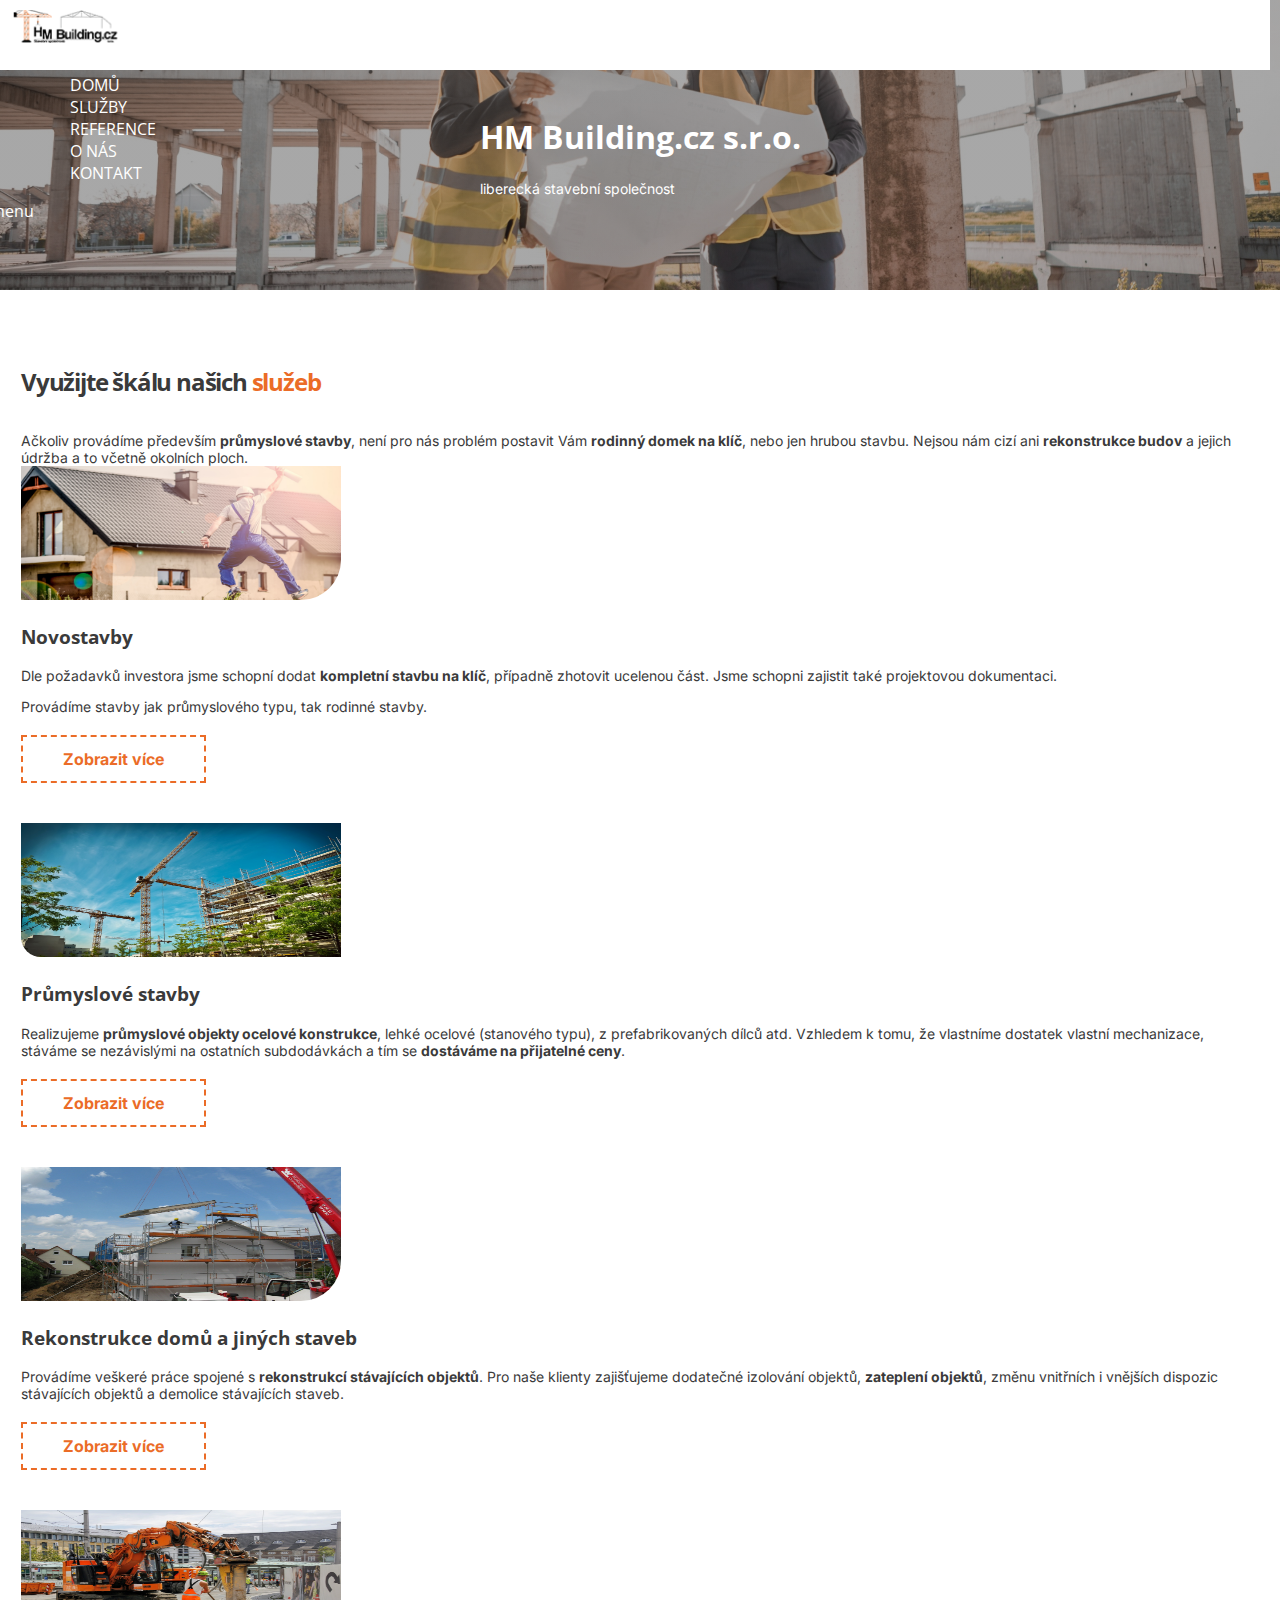
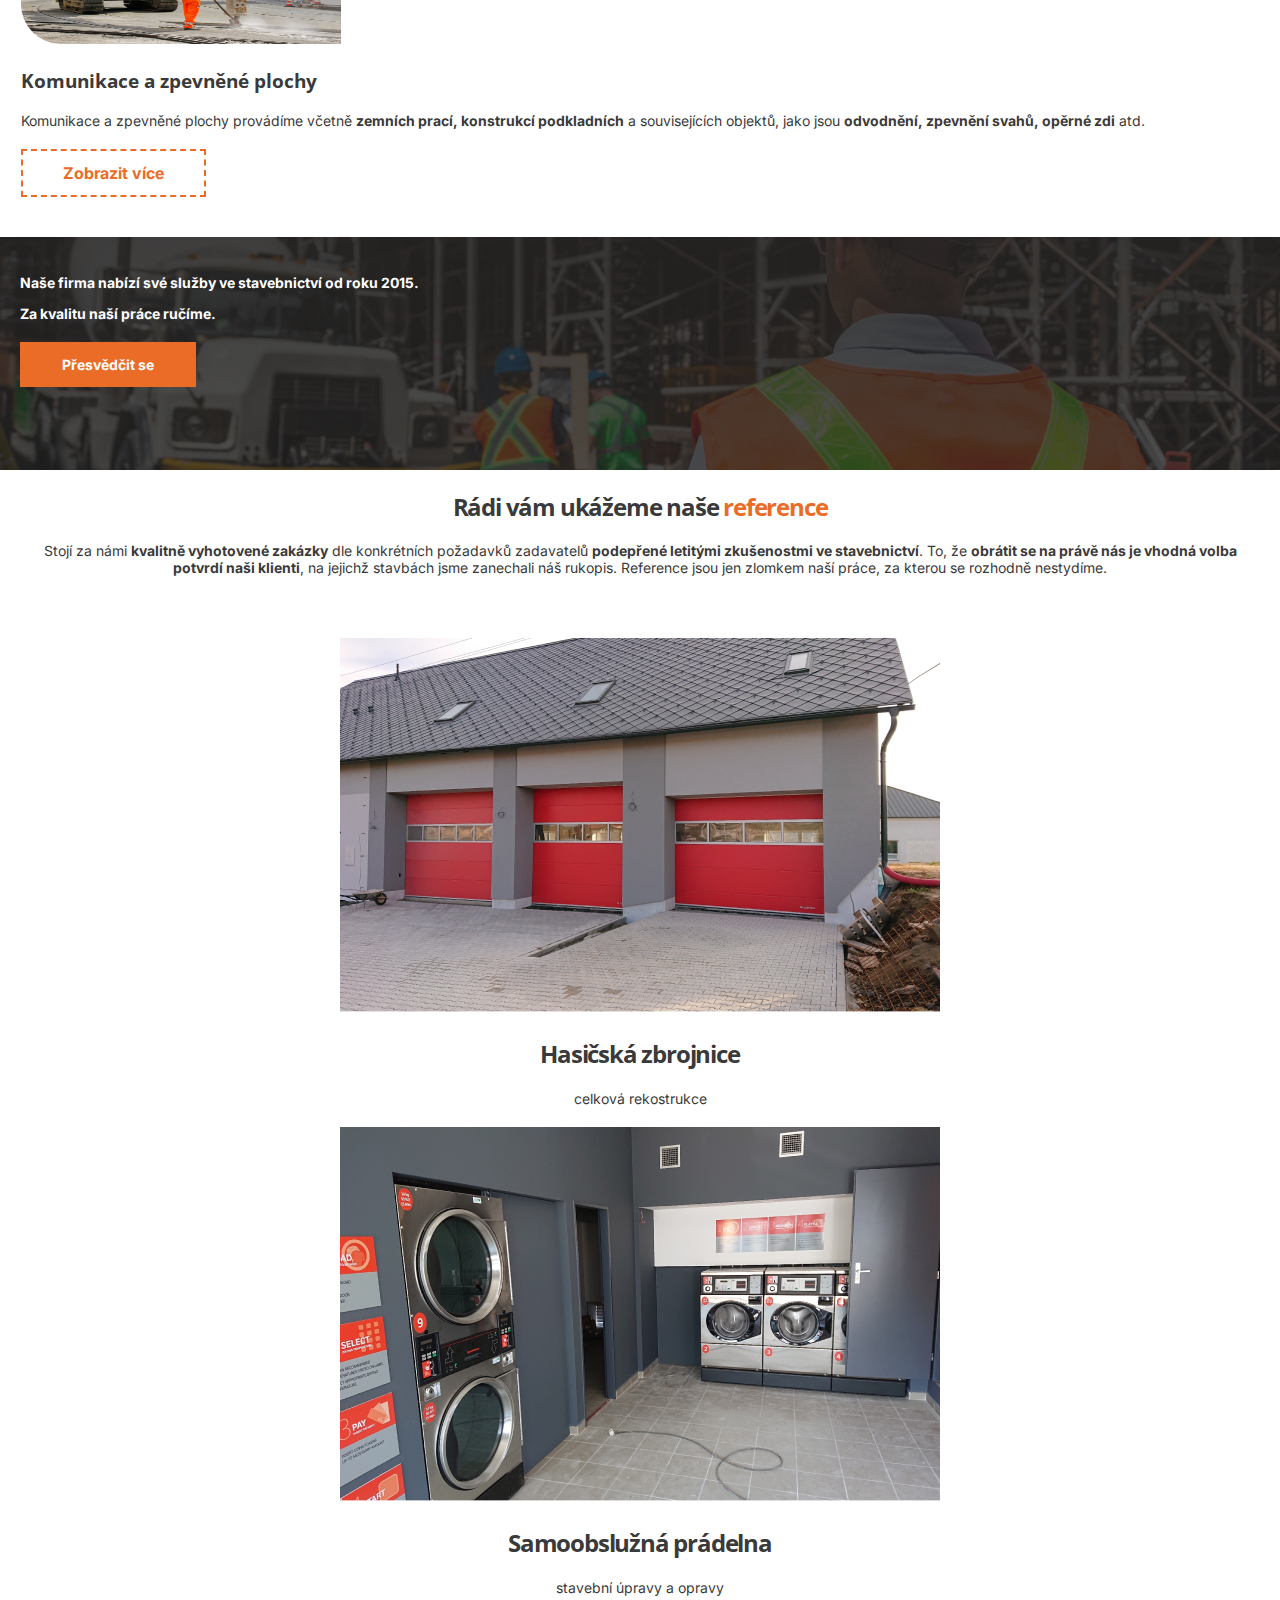
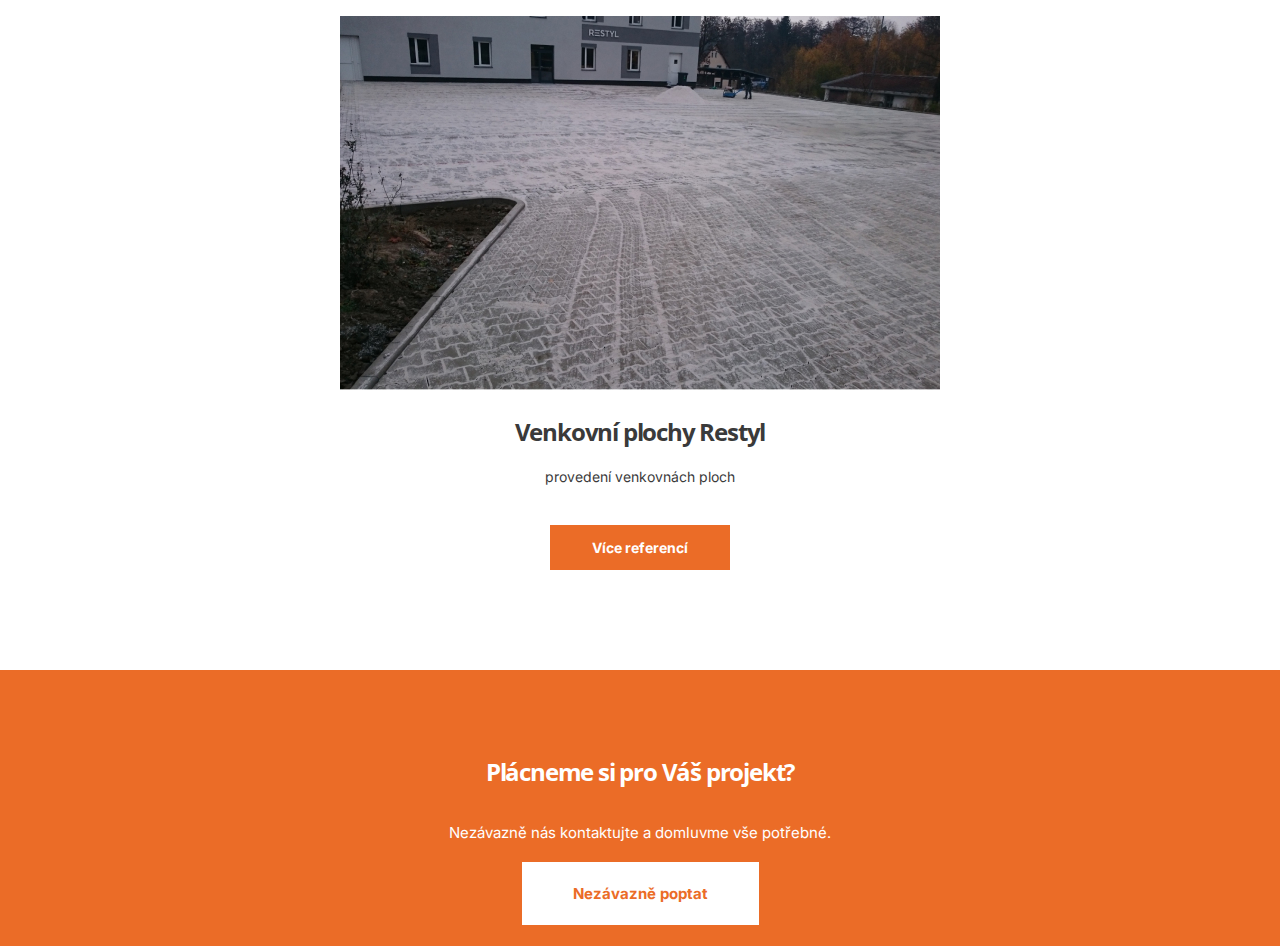
==== commit 191704d9: "fungovalo to dokud to bylo mobilni, prisaham" ====
--- a/index.html
+++ b/index.html
@@ -36,8 +36,11 @@
             </menu>
             <a class="hamburger" href="javascript:void(0)">menu</a>
         </nav>
-        <h1>HM Building.cz s.r.o.</h1>
-        <p>liberecká stavební společnost</p>
+        <div class="home-title--text">
+            <h1>HM Building.cz s.r.o.</h1>
+            <p>liberecká stavební společnost</p>
+            <a href="#content-wrapper" class="cta__button--orange cta__button--continue">pokračovat </a>
+        </div>
     </header>
     <div class="content-wrapper">
         <div class="introduction">
@@ -51,32 +54,32 @@
                     <h3>Novostavby</h3>
                     <p>Dle požadavků investora jsme schopní dodat <strong>kompletní stavbu na klíč</strong>, případně zhotovit ucelenou část. Jsme schopni zajistit také projektovou dokumentaci.</p>
                     <p>Provádíme stavby jak průmyslového typu, tak rodinné stavby.</p>
+                    <a href="novostavby.html" class="cta__button--dashed">Zobrazit více</a>
                 </div>
-                <a href="novostavby.html" class="cta__button--dashed">Zobrazit více</a>
             </div>
             <div class="services__prumyslove">
                 <img src="./media/sluzba-prumyslove-stavby-1920w.jpg" alt="Průmyslové stavby">
                 <div class="services__text">
                     <h3>Průmyslové stavby</h3>
                     <p>Realizujeme <strong>průmyslové objekty ocelové konstrukce</strong>, lehké ocelové (stanového typu), z prefabrikovaných dílců atd. Vzhledem k tomu, že vlastníme dostatek vlastní mechanizace, stáváme se nezávislými na ostatních subdodávkách a tím se <strong>dostáváme na přijatelné ceny</strong>.</p>
+                    <a href="#" class="cta__button--dashed">Zobrazit více</a>
                 </div>
-                <a href="#" class="cta__button--dashed">Zobrazit více</a>
             </div>
             <div class="services__rekonstrukce">
                 <img src="./media/sluzba-rekonstrukce-1920w.jpg" alt="Rekonstrukce domu">
                 <div class="services__text">
                     <h3>Rekonstrukce domů a jiných staveb</h3>
                     <p>Provádíme veškeré práce spojené s <strong>rekonstrukcí stávajících objektů</strong>. Pro naše klienty zajišťujeme dodatečné izolování objektů, <strong>zateplení objektů</strong>, změnu vnitřních i vnějších dispozic stávajících objektů a demolice stávajících staveb. </p>
+                    <a href="#" class="cta__button--dashed">Zobrazit více</a>
                 </div>
-                <a href="#" class="cta__button--dashed">Zobrazit více</a>
             </div>
             <div class="services__komunikace">
                 <img src="./media/sluzba-komunikace-a-zpevnene-plochy-1200w.jpg" alt="Komunikace">
-                <div class="text">
+                <div class="services__text">
                     <h3>Komunikace a zpevněné plochy</h3>
                     <p>Komunikace a zpevněné plochy provádíme včetně <strong>zemních prací, konstrukcí podkladních</strong> a souvisejících objektů, jako jsou <strong>odvodnění, zpevnění svahů, opěrné zdi</strong> atd.</p>
+                    <a href="#" class="cta__button--dashed">Zobrazit více</a>
                 </div>
-                <a href="#" class="cta__button--dashed">Zobrazit více</a>
             </div>
         </div>
     </div>
@@ -84,7 +87,7 @@
         <p>Naše firma nabízí své služby 
             ve stavebnictví od roku 2015.</p>
         <p>Za kvalitu naší práce ručíme. </p>
-        <a href="#" class="cta__button--orange">Přesvědčit se</a>
+        <a href="#" class="cta__button--orange cta__button--duvera">Přesvědčit se</a>
     </div>
     <div class="reference">
         <div class="reference__text">
@@ -92,20 +95,28 @@
                 naše <span style="color:rgba(235, 108, 39, 1)">reference</span></h2>
             <p>Stojí za námi <strong>kvalitně vyhotovené zakázky</strong> dle konkrétních požadavků zadavatelů <strong>podepřené letitými zkušenostmi ve stavebnictví</strong>. To, že <strong>obrátit se na právě nás je vhodná volba potvrdí naši klienti</strong>, na jejichž stavbách jsme zanechali náš rukopis. Reference jsou jen zlomkem naší práce, za kterou se rozhodně nestydíme.</p>
         </div>
-        <div class="reference__item">
-            <a href="./reference/hasic.html"><img src="./media/reference/reference-hasicska-zbrojnice-600w.jpg" alt="Hasičská zbrojnice"></a>
-            <h2>Hasičská zbrojnice</h2>
-            <p>celková rekostrukce</p>
-        </div>
-        <div class="reference__item">
-            <a href="./reference/pradelna.html"><img src="./media/reference/reference-pradelna-600w.jpg" alt="Samoobslužná prádelna"></a>
-            <h2>Samoobslužná prádelna</h2>
-            <p>stavební úpravy a opravy</p>
-        </div>
-        <div class="reference__item">
-            <a><img src="./media/reference/reference-plocha-600w.jpg" alt="Venkovní plochy"></a>
-            <h2>Samoobslužná prádelna</h2>
-            <p>provedení venkovnách ploch</p>
+        <div class="reference__items">
+            <div class="reference__item reference__item--hasici">
+                <a href="./reference/hasic.html"><img src="./media/reference/reference-hasicska-zbrojnice-600w.jpg" alt="Hasičská zbrojnice"></a>
+                <div class="reference__text--hidden">
+                    <h2>Hasičská zbrojnice</h2>
+                    <p>celková rekostrukce</p>
+                </div>
+            </div>
+            <div class="reference__item reference__item--pradelna">
+                <a href="./reference/pradelna.html"><img src="./media/reference/reference-pradelna-600w.jpg" alt="Samoobslužná prádelna"></a>
+                <div class="reference__text--hidden">
+                    <h2>Samoobslužná prádelna</h2>
+                    <p>stavební úpravy a opravy</p>
+                </div>
+            </div>
+            <div class="reference__item reference__item--plochy">
+                <a><img href="./reference/plochy.html" src="./media/reference/reference-plocha-600w.jpg" alt="Venkovní plochy"></a>
+                <div class="reference__text--hidden">
+                    <h2>Venkovní plochy Restyl</h2>
+                    <p>provedení venkovnách ploch</p>
+                </div>
+            </div>
         </div>
         <a href="reference.html" id="btn-reference" class="cta__button--orange">Více referencí</a>
     </div>
--- a/style/main.css
+++ b/style/main.css
@@ -4,6 +4,7 @@
 body{
     font-family: 'Open Sans', sans-serif;
     margin: 0px;
+    color:rgba(58, 58, 58, 1);
 }
 p{
     font-family: 'Inter', sans-serif;
@@ -152,6 +153,7 @@
     text-decoration: none;
     padding: 12px 40px;
     margin-bottom: 40px;
+    margin-top: 20px;
 }
 .duvera{
     background:linear-gradient(0deg, rgba(36, 36, 36, 0.8), rgba(36, 36, 36, 0.8)), linear-gradient(180deg, rgba(66, 51, 42, 0.4) 0%, rgba(255, 255, 255, 0) 100%),url(../media/background-CTAblock-4460w.jpg);
@@ -189,7 +191,6 @@
 }
 .reference__item{
     display: flex;
-    justify-content: end;
     align-items: center;
     flex-direction: column;
     padding-bottom: 20px;
@@ -210,7 +211,6 @@
 footer{
     background-color: var(--secondary-color);
     color:white;
-    height: 285px;
     text-align: center;
     padding-top: 65px;
 }
@@ -260,8 +260,11 @@
 .list--end{
     padding-bottom: 90px;
 }
+.map{
+    margin: 50px -21px 0px -21px;
+}
 .map > img{
-    max-width: 360px;
+    max-width: auto;
 }
 .form{
     margin:0 21px 0 21px;
@@ -326,8 +329,244 @@
 figure{
     margin:0px;
 }
+.cta__button--continue{
+    visibility: hidden;
+}
 @media screen and (min-width:1920px) {
-    .navbar ul li a{
+    h3{
+        font-size: 30px;
+    }
+    .cta__button--continue{
         visibility: visible;
-    } 
+    }
+    h1{
+       font-size:60px ; 
+    }
+    menu{
+        display: flex;
+    }
+    .navbar menu ul li a{
+        visibility: visible;
+    }
+    nav{
+        margin-top: 20px;
+        max-width: 1510px;
+    }
+    a.hamburger{
+        visibility: hidden;
+    }
+    .navbar menu ul{
+        justify-content: center;
+        display: flex;
+        list-style-type: none;
+    }
+    .navbar menu ul li a {
+        display: block;
+        text-decoration: none;
+        color: black;
+    }
+    .home-title{
+       height: 1080px;
+    }
+    .home-title--text{
+        justify-content: end;
+    }
+    .home-title  h1{
+        font-size:120px ;
+    }
+    .home-title p{
+        font-size: 60px;
+        font-family: 'Open Sans', sans-serif;;
+        font-weight: 300;
+    }
+    .introduction h2{
+        font-size:60px ;
+    }
+    .introduction p{
+        font-size: 20px;
+        width: 890px;
+    }
+    .introduction{
+        display: flex;
+        align-items: center;
+        margin-bottom: 155px;
+    }
+    .content-wrapper{
+        margin:0px 205px 0px 205px;
+    }
+    .services{
+        margin-bottom: 220px;
+    }
+    .services__komunikace{
+        display: grid;
+        grid-template-columns: 1fr 1fr;
+        margin-top: 100px;
+    }
+    .services__komunikace >img{
+        grid-column: 2;
+    }
+    .services__komunikace > .services__text{
+        grid-row: 1;
+    }
+    .services__prumyslove{
+        display: grid;
+        grid-template-columns: 1fr 1fr;
+        margin-top: 100px;
+    }
+    .services__prumyslove >img{
+        grid-column-start: 2;
+    }
+    .services__prumyslove > .services__text{
+        grid-row: 1;
+    }
+    .services__novostavby{
+        display: grid;
+        grid-template-columns: 1fr 1fr;
+        margin-top: 100px;
+    }
+    .services__rekonstrukce{
+        display: grid;
+        grid-template-columns: 1fr 1fr;
+        margin-top: 100px;
+    }
+    .services > div > img{
+        width: 730px;
+        height: 307px;
+    }
+    .duvera{
+        height: 490px;
+        display: flex;
+        flex-direction: column;
+        align-items: flex-start;
+        justify-content: center;
+        padding-left: 205px;
+    }
+    .duvera > p{
+        font-size:30px;
+    }
+    .cta__button--duvera{
+        padding: 20px 80px;
+        margin-top: 60px;
+        font-size: 20px;
+    }
+    .reference{
+        margin: 0px 205px;
+    }
+    .reference__text{
+        display: flex;
+        align-items: center;
+        flex-direction: column;
+    }
+    .reference__text > h2{
+        font-size: 60px;
+    }
+    .reference__text > p{
+        width: 890px;
+    }
+    .reference__items{
+        display: flex;
+    }
+    .reference__item{
+        margin-right: 80px;
+    }
+    #btn-reference{
+        display: inline-block;
+    }
+    .reference__item--plochy{
+        margin-right: 0px;
+    }
+    .reference__text--hidden{
+        visibility: hidden;
+    }
+    .reference__item--hasici:hover{
+        background: rgba(235, 108, 39, 0.9);
+    }
+    .footer__text > h2{
+        font-size: 60px;
+        margin-bottom: 20px;
+    }
+    .footer__text > p{
+        font-size: 25px;
+    }
+    .cta__button--white{
+        padding: 20px 69px;
+    }
+    .intoduction--different {
+        display:flex ;
+        align-items: flex-start;
+        margin-bottom: 15px;
+    }
+    .intoduction--different > h1{
+        align-self: center;
+    }
+    .list{
+        margin-left: 100px;
+    }
+    .article{
+        margin-bottom: 220px;
+    }
+    .article > p{
+        font-size: 16px;
+        margin-bottom: 20px;
+    }
+    #bigger-margin{
+        margin-bottom: 50px;
+    }
+    .grid-field{
+        grid-template-columns: repeat(3, 1fr);
+        grid-auto-flow: dense;
+    }
+    .grid-field--hasici{
+        grid-template-areas: 
+        ". . ."
+        ". . ."
+        ". . ."
+        ". . ."
+        "stairs . ."
+        "stairs . ."
+        "stairs . .";
+    }
+    .grid-item-3{
+        grid-area: stairs;
+    }
+    .grid-item{
+        align-self: end;
+    }
+    .contacts--all{
+        display: flex;
+        justify-content: space-between;
+        align-items: center;
+    }
+    .contacts{
+        display: flex;
+        text-align: left;
+        flex-direction: column;
+    }
+    .contacts > p{
+        font-size: 20px;
+    }
+    .contacts--number::before{
+        height: 60px;
+        width: 60px;
+    }
+    .contacts--email::before{
+        height: 60px;
+        width: 60px;
+    }
+    .contacts--location::before{
+        height: 60px;
+        width: 60px;
+    }
+    .map{
+        margin-right: -205px;
+    }
+    .map > img{
+        width: 850px;
+    }
+    .form >h2{
+        font-size: 30px;
+    }
+    .form > p{
+        font-size: 16px;
+    }
 }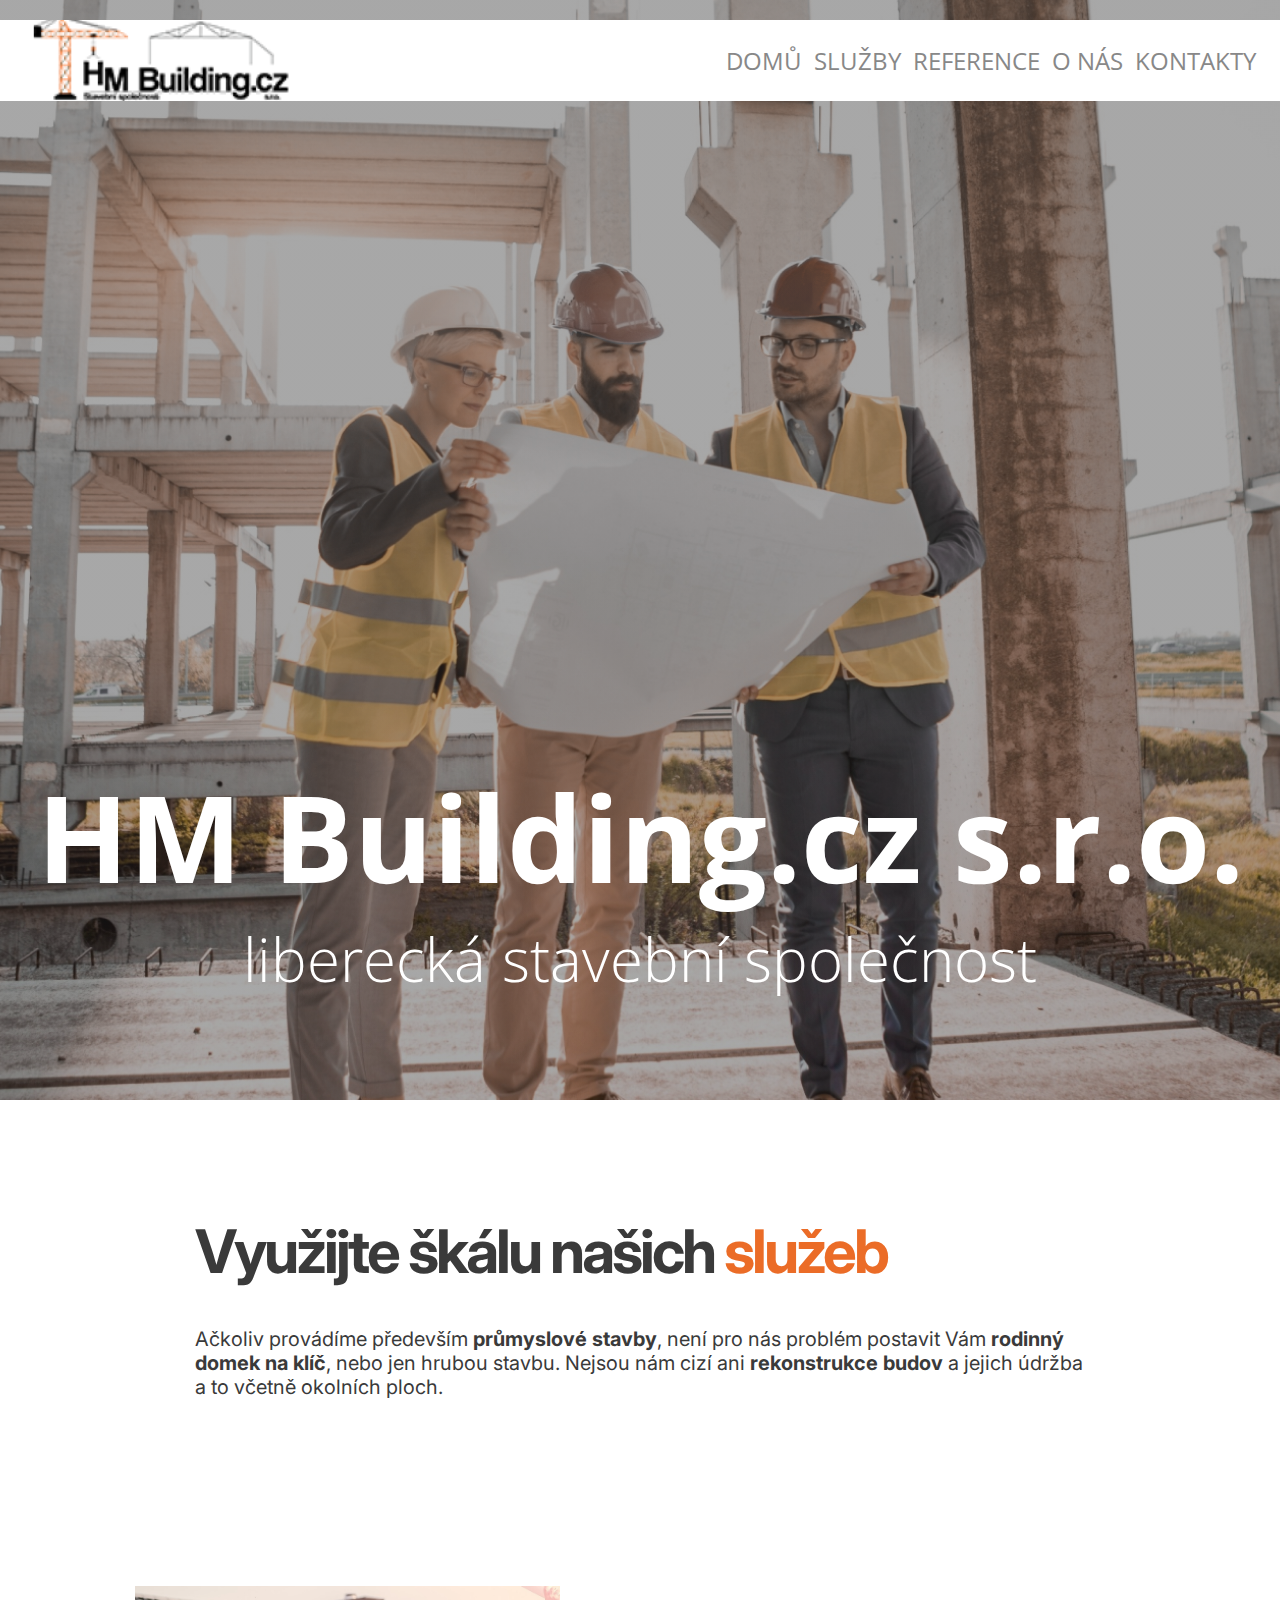
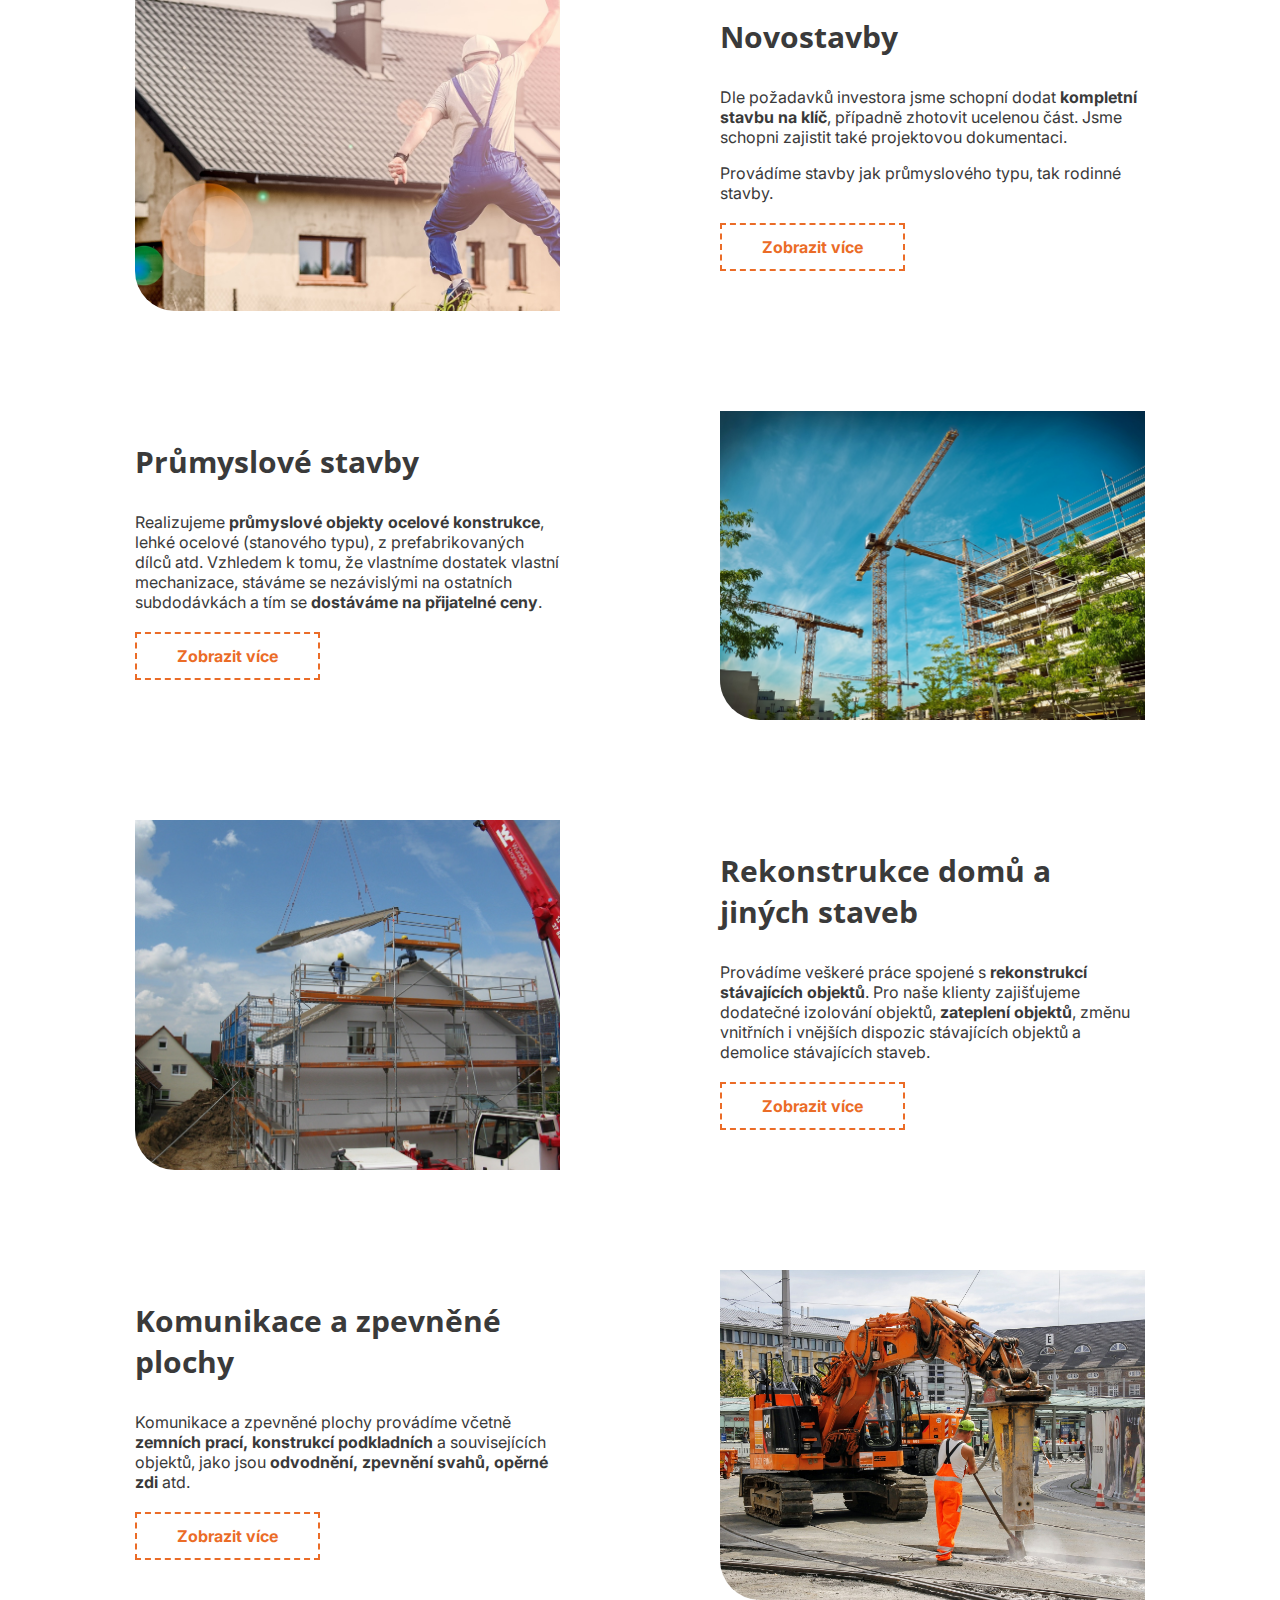
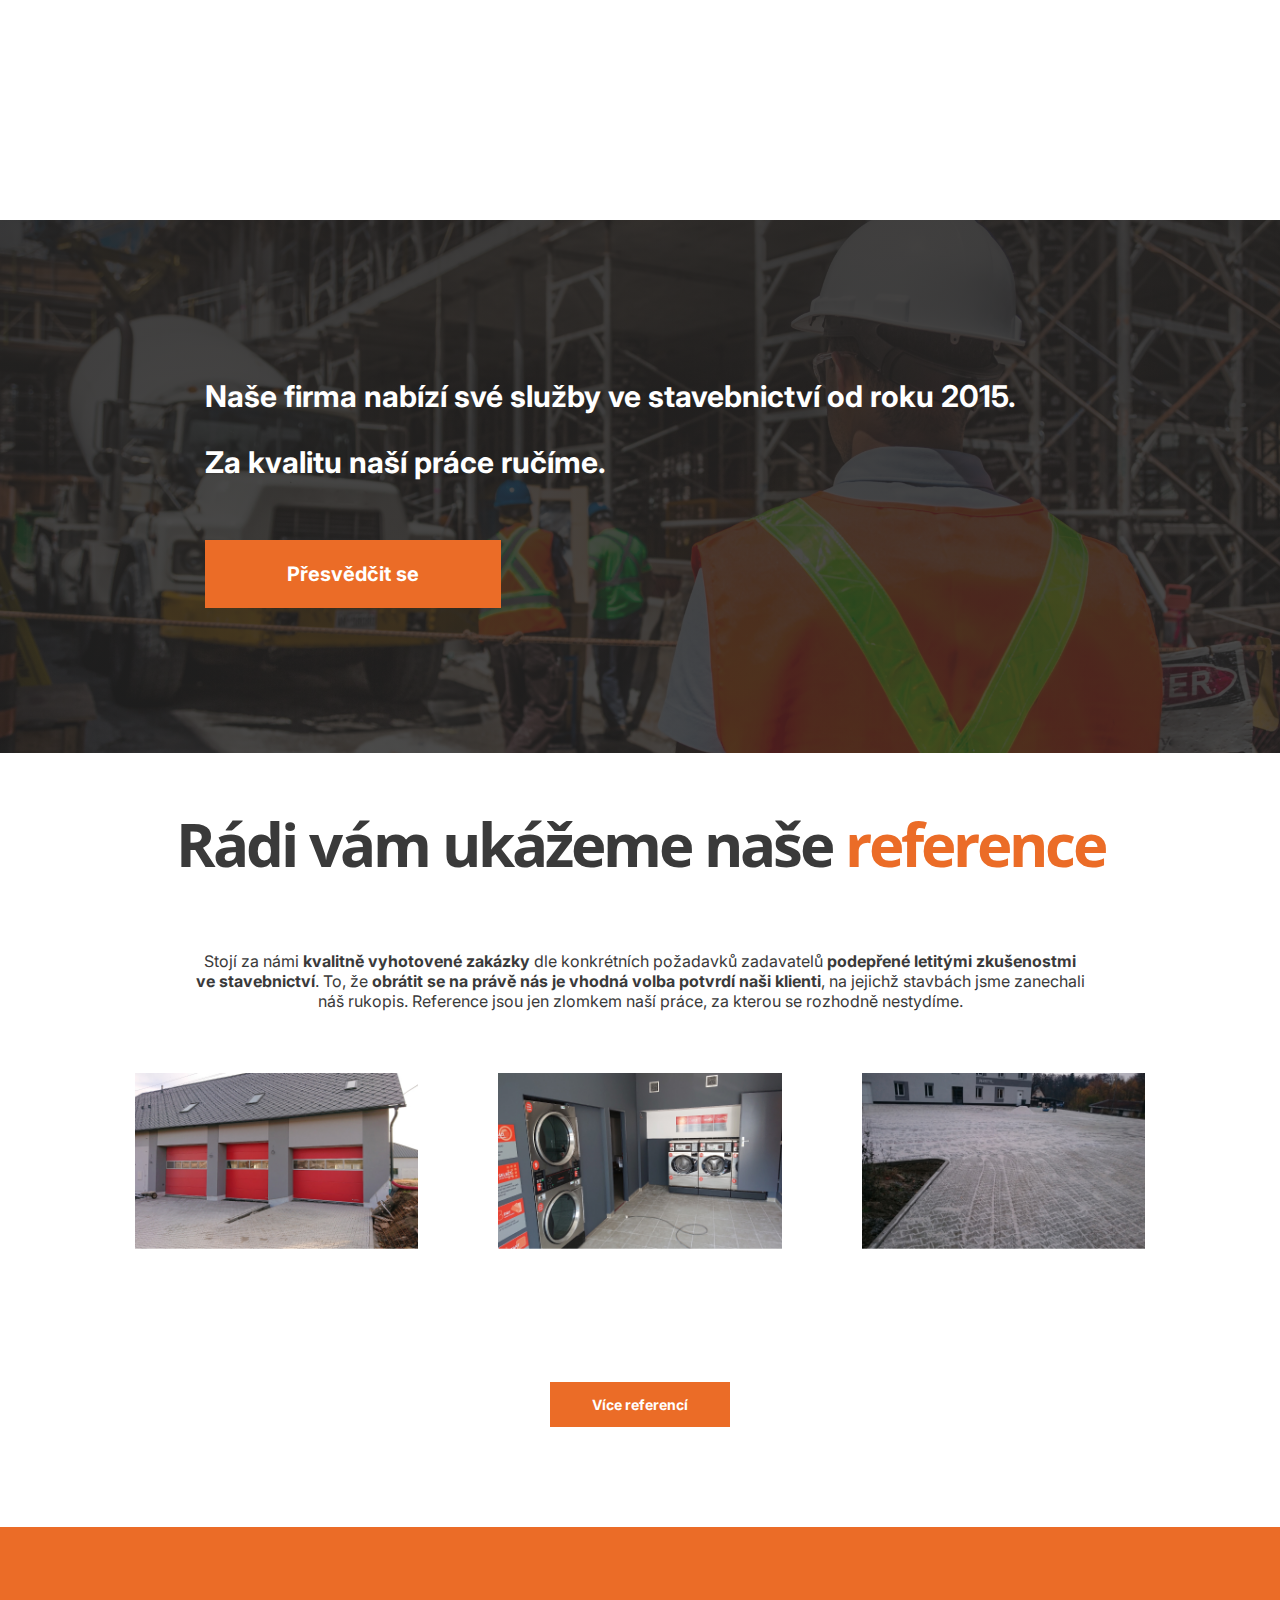
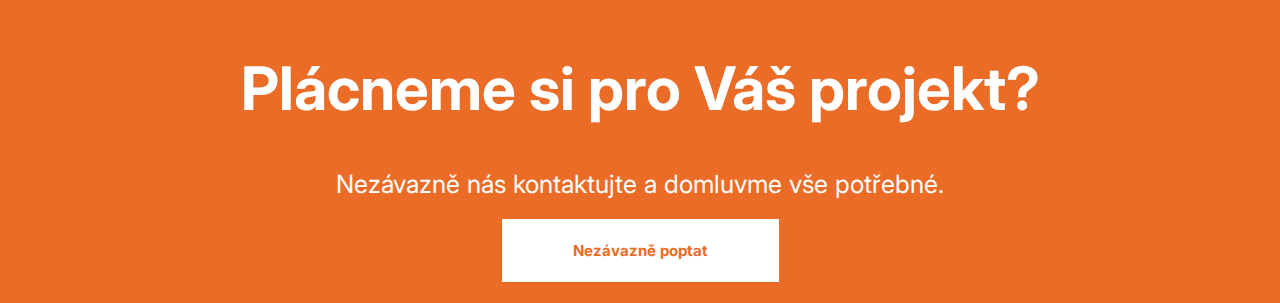
==== commit 78f46d43: "webarina to je drina" ====
--- a/index.html
+++ b/index.html
@@ -10,47 +10,47 @@
     <link href="https://fonts.googleapis.com/css2?family=Inter:wght@400;700&family=Open+Sans:wght@300;400;700;800&display=swap" rel="stylesheet">
     <link rel="stylesheet" href="style/main.css">
 </head>
-<script>
-    const hamburgerButtons = document.querySelectorAll(".hamburger-menu");
-    for (const btn of hamburgerButtons) {
-        btn.onclick = (event) => {
-            const menus = document.querySelectorAll(".hamburger-menu-list");
-            for (const menu of menus) {
-                menu.classList.toggle("navbar__menu--hidden");
-            }
-        }
-    }
-</script>
 <body>
     <header class="home-title">
         <nav class="navbar">
-            <a href="./index.html" class="navbar__logo"><img src="./media/logo.png" alt="domů" width="130px"></a>
-            <menu class="navbar__menu hamburger-menu-hidden navbar__menu--hidden">
-                <ul>
-                    <li><a href="index.html">DOMŮ</a></li>
-                    <li><a href="novostavby.html">SLUŽBY</a></li>
-                    <li><a href="reference.html">REFERENCE</a></li>
-                    <li><a href="aboutus.html">O NÁS</a></li>
-                    <li><a href="kontakt.html">KONTAKT</a></li>
-                </ul>
-            </menu>
-            <a class="hamburger" href="javascript:void(0)">menu</a>
+                <a href="index.html"><img class="navbar__logo" src="./media/logo.png"  alt="HM Building cz"></a>
+                <menu class="menu hamburger-menu hamburger-menu--hidden">
+                    <li><a href="./index.html" class="active">domů</a></li>
+                    <li><a href="#services">služby</a></li>
+                    <li><a href="./reference.html">reference</a></li>
+                    <li><a href="./aboutus.html">o nás</a></li>
+                    <li><a href="./kontakt.html">kontakty</a></li>                
+                </menu>
+                <a class="hamburger" href="javascript:void(0)">menu</a>
         </nav>
         <div class="home-title--text">
-            <h1>HM Building.cz s.r.o.</h1>
-            <p>liberecká stavební společnost</p>
-            <a href="#content-wrapper" class="cta__button--orange cta__button--continue">pokračovat </a>
+            <h1>HM Building.cz s.r.o.
+            <span>liberecká stavební společnost</span></h1>
+            <!--<a href="#content-wrapper" class="cta__button--orange cta__button--continue">pokračovat </a>-->
         </div>
     </header>
+    <script>
+        const hamburgerButtons = document.querySelectorAll(".hamburger");
+        for (const btn of hamburgerButtons) {
+            btn.onclick = (event) => {
+                const menus = document.querySelectorAll(".hamburger-menu");
+                for (const menu of menus) {
+                    menu.classList.toggle("hamburger-menu--hidden");
+                }
+            }
+        }
+    </script>
     <div class="content-wrapper">
         <div class="introduction">
-            <h2>Využijte škálu našich <span style="color:rgba(235, 108, 39, 1)">služeb</h2>
+            <p id ="introduction--title">Využijte škálu našich <span class="two-colors">služeb</span></p>
             <p>Ačkoliv provádíme především <strong>průmyslové stavby</strong>, není pro nás problém postavit Vám <strong>rodinný domek na klíč</strong>, nebo jen hrubou stavbu. Nejsou nám cizí ani <strong>rekonstrukce budov</strong> a jejich údržba a to včetně okolních ploch.</p>
         </div>
-        <div class="services">
+        <section id="services" class="services">
             <div class="services__novostavby">
-                <img src="./media/sluzba-novostavby-1200w.jpg" alt="Novostavby">
-                <div class="services__text">
+                <div class="services--img">
+                    <img src="./media/sluzba-novostavby-1200w.jpg" alt="Novostavby">
+                </div>
+                <div class="services__text services__text--right">
                     <h3>Novostavby</h3>
                     <p>Dle požadavků investora jsme schopní dodat <strong>kompletní stavbu na klíč</strong>, případně zhotovit ucelenou část. Jsme schopni zajistit také projektovou dokumentaci.</p>
                     <p>Provádíme stavby jak průmyslového typu, tak rodinné stavby.</p>
@@ -58,41 +58,47 @@
                 </div>
             </div>
             <div class="services__prumyslove">
-                <img src="./media/sluzba-prumyslove-stavby-1920w.jpg" alt="Průmyslové stavby">
-                <div class="services__text">
+                <div class="services--img">
+                    <img src="./media/sluzba-prumyslove-stavby-1920w.jpg" alt="Průmyslové stavby">
+                </div>
+                <div class="services__text services__text--left">
                     <h3>Průmyslové stavby</h3>
                     <p>Realizujeme <strong>průmyslové objekty ocelové konstrukce</strong>, lehké ocelové (stanového typu), z prefabrikovaných dílců atd. Vzhledem k tomu, že vlastníme dostatek vlastní mechanizace, stáváme se nezávislými na ostatních subdodávkách a tím se <strong>dostáváme na přijatelné ceny</strong>.</p>
-                    <a href="#" class="cta__button--dashed">Zobrazit více</a>
+                    <a href="prumyslove.html" class="cta__button--dashed">Zobrazit více</a>
                 </div>
             </div>
             <div class="services__rekonstrukce">
-                <img src="./media/sluzba-rekonstrukce-1920w.jpg" alt="Rekonstrukce domu">
-                <div class="services__text">
+                <div class="services--img">
+                    <img src="./media/sluzba-rekonstrukce-1920w.jpg" alt="Rekonstrukce domu">
+                </div>
+                <div class="services__text services__text--right">
                     <h3>Rekonstrukce domů a jiných staveb</h3>
                     <p>Provádíme veškeré práce spojené s <strong>rekonstrukcí stávajících objektů</strong>. Pro naše klienty zajišťujeme dodatečné izolování objektů, <strong>zateplení objektů</strong>, změnu vnitřních i vnějších dispozic stávajících objektů a demolice stávajících staveb. </p>
-                    <a href="#" class="cta__button--dashed">Zobrazit více</a>
+                    <a href="rekonstrukce.html" class="cta__button--dashed">Zobrazit více</a>
                 </div>
             </div>
             <div class="services__komunikace">
-                <img src="./media/sluzba-komunikace-a-zpevnene-plochy-1200w.jpg" alt="Komunikace">
-                <div class="services__text">
+                <div class="services--img">
+                    <img src="./media/sluzba-komunikace-a-zpevnene-plochy-1200w.jpg" alt="Komunikace">
+                </div>
+                <div class="services__text services__text--left">
                     <h3>Komunikace a zpevněné plochy</h3>
                     <p>Komunikace a zpevněné plochy provádíme včetně <strong>zemních prací, konstrukcí podkladních</strong> a souvisejících objektů, jako jsou <strong>odvodnění, zpevnění svahů, opěrné zdi</strong> atd.</p>
-                    <a href="#" class="cta__button--dashed">Zobrazit více</a>
+                    <a href="komunikace.html" class="cta__button--dashed">Zobrazit více</a>
                 </div>
             </div>
-        </div>
+        </section>
     </div>
-    <div class="duvera">
+    <section class="duvera">
         <p>Naše firma nabízí své služby 
             ve stavebnictví od roku 2015.</p>
         <p>Za kvalitu naší práce ručíme. </p>
         <a href="#" class="cta__button--orange cta__button--duvera">Přesvědčit se</a>
-    </div>
-    <div class="reference">
+    </section>
+    <section class="reference">
         <div class="reference__text">
-            <h2>Rádi vám ukážeme 
-                naše <span style="color:rgba(235, 108, 39, 1)">reference</span></h2>
+            <h2 >Rádi vám ukážeme 
+                naše <span class="two-colors">reference</span></h2>
             <p>Stojí za námi <strong>kvalitně vyhotovené zakázky</strong> dle konkrétních požadavků zadavatelů <strong>podepřené letitými zkušenostmi ve stavebnictví</strong>. To, že <strong>obrátit se na právě nás je vhodná volba potvrdí naši klienti</strong>, na jejichž stavbách jsme zanechali náš rukopis. Reference jsou jen zlomkem naší práce, za kterou se rozhodně nestydíme.</p>
         </div>
         <div class="reference__items">
@@ -119,10 +125,10 @@
             </div>
         </div>
         <a href="reference.html" id="btn-reference" class="cta__button--orange">Více referencí</a>
-    </div>
+    </section>
     <footer>
         <div class="footer__text">
-            <h2>Plácneme si pro Váš projekt?</h2>
+            <p class="footer__text--title">Plácneme si pro Váš projekt?</p>
             <p>Nezávazně nás kontaktujte a domluvme vše potřebné.</p>
         </div>
         <a href="#" class="cta__button--white">Nezávazně poptat</a>
--- a/style/main.css
+++ b/style/main.css
@@ -2,9 +2,12 @@
     --secondary-color:rgba(235, 108, 39, 1); 
 }
 body{
+    margin: 0em;
+}
+html{
     font-family: 'Open Sans', sans-serif;
-    margin: 0px;
     color:rgba(58, 58, 58, 1);
+    scroll-behavior: smooth;
 }
 p{
     font-family: 'Inter', sans-serif;
@@ -24,75 +27,96 @@
     left: 0;
     right: 0;
     background-color: white;
-    margin: 0px 20px 24px 0px;
-    height: 70px;
     width: 100%;
 }
 img{
     width: 100%;
+    height: 100%;
+    display: block;
+    margin:0;
+    padding: 0;
+    object-fit: cover;
 }
 menu li{
     color:white;
     list-style-type: none;
 }
-.navbar__logo>img{
+.navbar__logo{
     margin: 10px;
     width: 130px;
-}
-/*menu{
-    margin-top: 0px;
+    height: 60%;
+}
+.navbar{
+    position: relative;
+    display: flex;
+    justify-content: space-between;
+}
+a.hamburger{
+    color:black;
+    text-transform: uppercase;
+}
+.menu{
+    margin-top: 25px;
+    color: white;
     position: absolute;
-    display: flex;
-    left:0;
+    left: 0;
     right: 0;
-    top:100%;
+    top: 100%;
+    display: flex;
     flex-direction: column;
     list-style-type: none;
-    background-color: var(--secondary-color);
-}
-menu::after{
-    content:" ";
+    background-color: #EB6C27;
+    padding: 1em;
+    gap: 0.5em;
+}
+
+.menu a {
+    text-decoration: none;
+    color: inherit;
+    border-bottom: 1px solid currentColor;
+    text-transform: uppercase;
+}
+.menu a:hover {
+    font-weight: bolder;
+}
+
+menu::after {
+    content: "";
     position: absolute;
-    right:0;
-    top:0;
+    right: 0;
+    top: 0;
     width: 0;
     height: 0;
     margin-right: calc((46px - 25px) / 2);
     transform: translateY(-100%);
     border: 12.5px solid white;
-    border-bottom-color: var(--secondary-color);
+    border-bottom-color: #EB6C27;
     border-bottom-style: solid;
     border-bottom-width: 25px;
-    border-top:none;
-}
-menu a{
-    text-decoration: underline;
-}
-.hamburger{
-    display: inline-block;
+    border-top: none;
+}
+
+
+.hamburger {
     flex-direction: column;
-    color:black;
-    width:50px;
-    float: right;
-    
-}
-
-.hamburger::after{
+    align-items: center;
+    display: none;
+}
+
+.hamburger::after {
     content: url(../media/hamburger.svg);
 }
+
+
 @media screen and (max-width: 832px) {
-    menu{
-        display:block;
-    }
-    .hamburger-menu-hidden{
+    .hamburger { 
+        display: flex;
+    } 
+    .hamburger-menu--hidden {
         z-index: -1;
     }
 }
-@media screen and(min-width:840px) {
-    .hamburger-menu-hidden{
-        display: none;
-    }
-}*/
+
 .home-title{
     background: linear-gradient(0deg, rgba(36, 36, 36, 0.4), rgba(36, 36, 36, 0.4)), linear-gradient(180deg, rgba(255, 255, 255, 0.1) 0%, rgba(255, 255, 255, 0) 100%), linear-gradient(180deg, #42332A 0%, rgba(255, 255, 255, 0) 100%),url(../media/pageheader-1920w.jpg);
     background-blend-mode: normal, normal, hue, normal;
@@ -107,14 +131,20 @@
     flex-direction: column;
     padding-bottom: 20px;
 }
-.home-title >h1{
+.home-title--text{
     font-weight: 800;
     margin:0px;
 }
-.home-title >p{
+.home-title--text > h1{
+    display: flex;
+    flex-direction: column;
+    align-items: center;
+}
+.home-title--text >h1> span {
     font-family: 'Open Sans', sans-serif;
     font-weight: 300;
     margin:0px;
+    font-size: 20px;
 }
 .content-wrapper{
     margin:0 21px 0 21px;
@@ -123,25 +153,31 @@
     display: flex;
     flex-direction: column;
     padding-top:55px;
-}
-.introduction > h2{
+    padding-bottom: 2em;
+}
+#introduction--title{
     margin-bottom: 20px;
-}
-.services > div > img{
-    width: 320px;
-    height: 134px;
-}
-.services__novostavby > img{
+    letter-spacing: -0.05em;
+    font-size: 22px;
+    font-weight: 700;
+}
+.two-colors{
+    color: var(--secondary-color);
+}
+.services--img>img{
     border-radius: 0px 0px 40px 0px;
 }
-.services__prumyslove > img{
+.services--img>img{
     border-radius: 0px 0px 0px 20px;
 }
-.services__rekonstrukce > img{
+.s.services--img>img{
     border-radius: 0px 0px 40px 0px;
 }
-.services__komunikace > img{
+.services--img>img{
     border-radius: 0px 0px 0px 40px;
+}
+.services--img{
+    object-fit: cover;
 }
 .cta__button--dashed{
     border: 2px dashed var(--secondary-color);
@@ -217,8 +253,9 @@
 .article{
     padding-bottom: 50px;
 }
-footer > h2{
-    font-size: 22px;
+.footer__text--title{
+    font-size: 22px !important;
+    font-weight: 700;
 }
 .footer__text{
     display: flex;
@@ -246,17 +283,11 @@
     padding-left: 0px;
     margin: 21px;
     margin-top: 11px;
-    list-style: none;
-}
-.list > li::before{
-    content: "\2022";  
-    color: var(--secondary-color);  
-    display: inline-block;
-    align-items: center; 
-    width: 1em; 
-    margin-left: -1em;
-    font-size: 20px;
-}
+}
+li::marker, ul::marker{
+    font-size: 1.5em;
+    color: var(--secondary-color);
+}   
 .list--end{
     padding-bottom: 90px;
 }
@@ -332,7 +363,7 @@
 .cta__button--continue{
     visibility: hidden;
 }
-@media screen and (min-width:1920px) {
+@media screen and (min-width:833px) {
     h3{
         font-size: 30px;
     }
@@ -342,8 +373,38 @@
     h1{
        font-size:60px ; 
     }
+    p{
+        font-size: 16px;
+    }
+    .navbar__logo{
+        margin: 0;
+        width: 100%;
+        height: 100%;
+    }
     menu{
         display: flex;
+    }
+    .menu{
+        background: none;
+        position: relative;
+        top: 0;
+        display: flex;
+        flex-direction: row;
+        justify-content: space-between;
+        padding: 1em;
+        margin: 0;
+        font-size: 1.5em;
+    }
+    .menu a{
+        color: rgba(136, 136, 136, 1);
+        border: none;
+    }
+    .menu a:hover{
+        background-color: var(--secondary-color);
+        color:white;
+    }
+    menu::after{
+        content:none;
     }
     .navbar menu ul li a{
         visibility: visible;
@@ -374,12 +435,12 @@
     .home-title  h1{
         font-size:120px ;
     }
-    .home-title p{
+    .home-title h1>span{
         font-size: 60px;
         font-family: 'Open Sans', sans-serif;;
         font-weight: 300;
     }
-    .introduction h2{
+    #introduction--title{
         font-size:60px ;
     }
     .introduction p{
@@ -392,46 +453,40 @@
         margin-bottom: 155px;
     }
     .content-wrapper{
-        margin:0px 205px 0px 205px;
+        margin:0px 15vh 0px 15vh;
     }
     .services{
         margin-bottom: 220px;
     }
     .services__komunikace{
-        display: grid;
-        grid-template-columns: 1fr 1fr;
+        display: flex;
+        flex-direction: row-reverse;
         margin-top: 100px;
     }
-    .services__komunikace >img{
-        grid-column: 2;
-    }
-    .services__komunikace > .services__text{
-        grid-row: 1;
+    .services--img{
+        flex: 1 1 0px;
+    }
+    .services__text{
+        flex: 1 1 0px;
     }
     .services__prumyslove{
-        display: grid;
-        grid-template-columns: 1fr 1fr;
+        display: flex;
+        flex-direction: row-reverse;
         margin-top: 100px;
     }
-    .services__prumyslove >img{
-        grid-column-start: 2;
-    }
-    .services__prumyslove > .services__text{
-        grid-row: 1;
-    }
     .services__novostavby{
-        display: grid;
-        grid-template-columns: 1fr 1fr;
+        display: flex;
         margin-top: 100px;
     }
     .services__rekonstrukce{
-        display: grid;
-        grid-template-columns: 1fr 1fr;
+        display: flex;
         margin-top: 100px;
     }
-    .services > div > img{
-        width: 730px;
-        height: 307px;
+    .services__text--left{
+        margin-right:10em;
+    }
+    .services__text--right{
+        margin-left: 10em;
     }
     .duvera{
         height: 490px;
@@ -450,7 +505,7 @@
         font-size: 20px;
     }
     .reference{
-        margin: 0px 205px;
+        margin: 0px 15vh;
     }
     .reference__text{
         display: flex;
@@ -481,12 +536,13 @@
     .reference__item--hasici:hover{
         background: rgba(235, 108, 39, 0.9);
     }
-    .footer__text > h2{
-        font-size: 60px;
-        margin-bottom: 20px;
-    }
+
     .footer__text > p{
         font-size: 25px;
+    }
+    .footer__text--title{
+        font-size: 60px !important;
+        margin-bottom: 20px;
     }
     .cta__button--white{
         padding: 20px 69px;
@@ -496,6 +552,10 @@
         align-items: flex-start;
         margin-bottom: 15px;
     }
+    .introduction--reference{
+        display: flex;
+        justify-content: center;
+    }
     .intoduction--different > h1{
         align-self: center;
     }
@@ -516,18 +576,9 @@
         grid-template-columns: repeat(3, 1fr);
         grid-auto-flow: dense;
     }
-    .grid-field--hasici{
-        grid-template-areas: 
-        ". . ."
-        ". . ."
-        ". . ."
-        ". . ."
-        "stairs . ."
-        "stairs . ."
-        "stairs . .";
-    }
     .grid-item-3{
-        grid-area: stairs;
+        grid-row: span 3;
+        grid-column-start: 1;
     }
     .grid-item{
         align-self: end;
